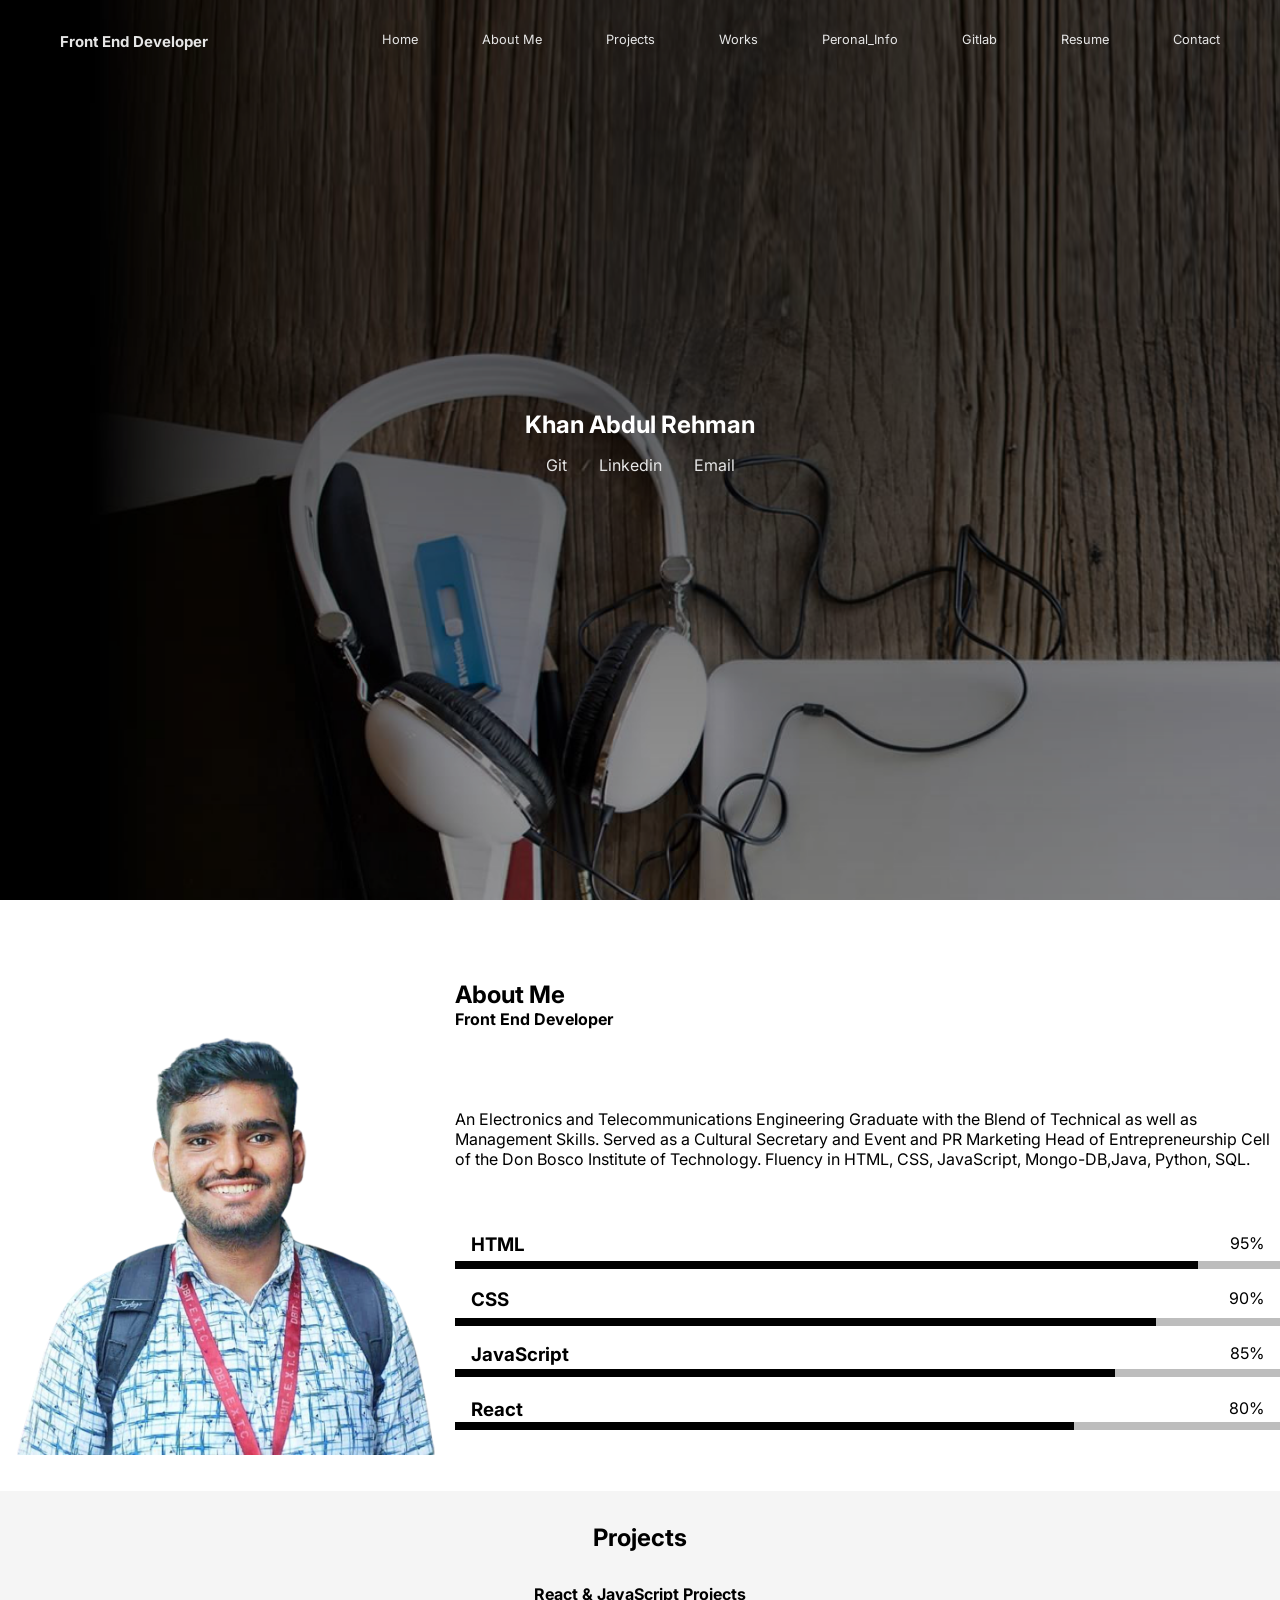
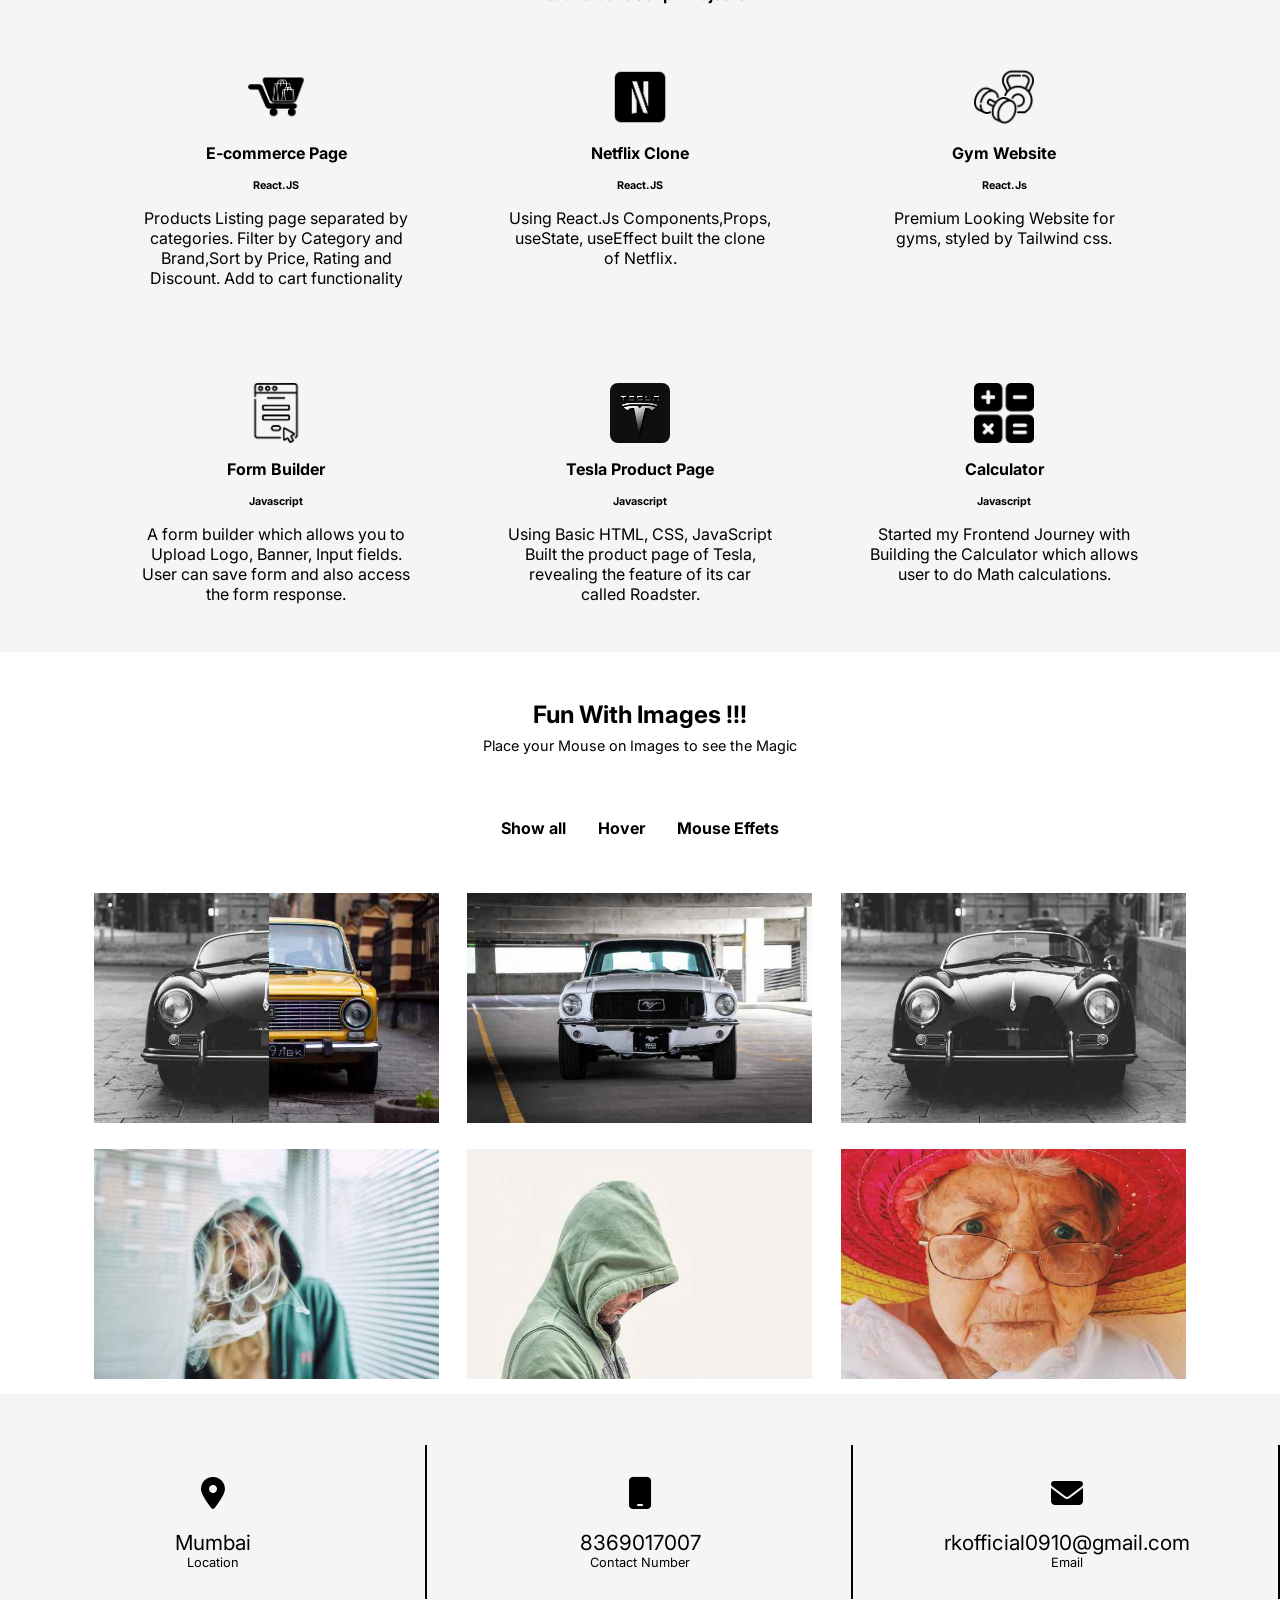
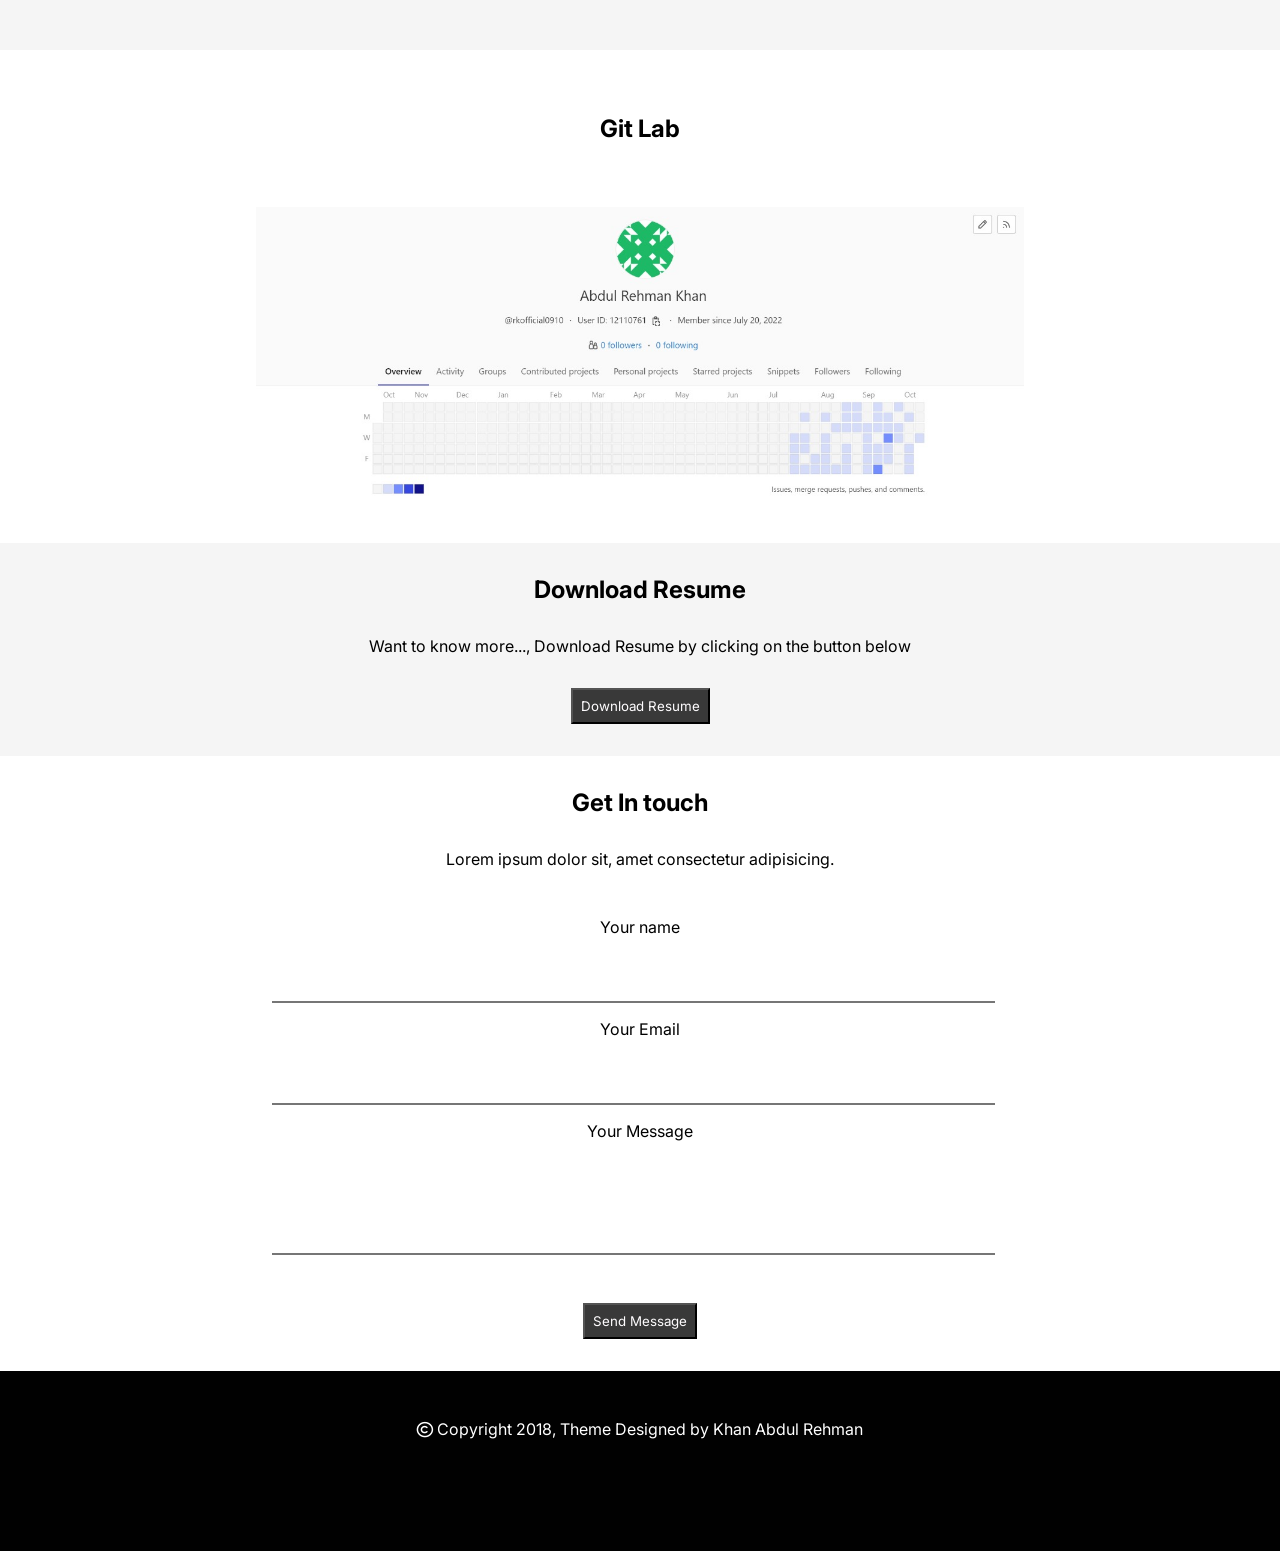
==== index.html @ 49e2cabd "added bg color in hero" ====
<!DOCTYPE html>
<html lang="en">

<head>
  <meta charset="UTF-8" />
  <meta http-equiv="X-UA-Compatible" content="IE=edge" />
  <meta name="viewport" content="width=device-width, initial-scale=1.0" />
  <title>Khan Abdul Rehman</title>
  <link rel="stylesheet" href="style/style.css" />
  <link rel="stylesheet" href="https://cdnjs.cloudflare.com/ajax/libs/font-awesome/6.2.0/css/all.min.css"
    integrity="sha512-xh6O/CkQoPOWDdYTDqeRdPCVd1SpvCA9XXcUnZS2FmJNp1coAFzvtCN9BmamE+4aHK8yyUHUSCcJHgXloTyT2A=="
    crossorigin="anonymous" referrerpolicy="no-referrer" />
  <script src="script/main.js" defer></script>
  <script src="script/index.js" defer></script>
</head>

<body>
  <!-- Loader Starts here -->
  <div id="loader">
    <div id="wrapperload">
      <div class="load_boxes logo_anim1">
        <img src="assets/logo_abdul_rehman.png" alt="" />
      </div>
      <div class="load_boxes">
        <h3>Front End Developer</h3>
      </div>
      <div class="load_boxes logo_anim2">
        <img src="assets/logo_abdul_rehman.png" alt="" />
      </div>
    </div>
  </div>
  <!-- Loader Ends here -->

  <div class="container" id="container">
    <a href="#container">
      <div class="bookmark">
        <i class="fa-solid fa-house"></i>
      </div>
    </a>
    <header class="header">
      <section class="show_hamberg" id="show_ham">
        <i class="fa-solid fa-bars"></i>
      </section>
      <section class="hamberg__close" id="close_ham">
        <i class="fa-solid fa-xmark"></i>
      </section>

      <div class="header__name_nav">
        <section class="header__name">
          <a href="https://portfolio-react-abdul.netlify.app/" target="_blank">

            <h3>Front End Developer</h3>
        </section>
        </a>
        <nav class="header__nav_links">
          <ul>
            <a href="#container">
              <li>Home</li>
            </a>
            <a href="#main__about_me">
              <li>About Me</li>
            </a>

            <a href="#project_sections_div">
              <li>Projects</li>
            </a>
            <a href="#portfolio_container">
              <li>Works</li>
            </a>

            <a href="#main__personal_details_container">
              <li>Peronal_Info</li>
            </a>

            <a href="#gitlab_activity_div">
              <li>Gitlab</li>
            </a>

            <a href="#main__download_resume">
              <li>Resume</li>
            </a>
            <a href="#main__contact_div">
              <li>Contact</li>
            </a>
          </ul>
        </nav>
      </div>
    </header>

    <main>
      <div class="main__banner__name_social_handles">
        <section class="banner__name">
          <h1 class="animation">Khan Abdul Rehman</h1>
        </section>
        <section class="banner__social_handles">
          <ul>
            <a href="https://github.com/AbdulRehman421" target="_blank">
              <li>Git</li>
            </a>
            <a href="https://www.linkedin.com/in/khanabdulrehman/" target="_blank">
              <li>Linkedin</li>
            </a>
            <a href="mailto:rkofficial0910@gmail.com" target="_blank">
              <li>Email</li>
            </a>
          </ul>
        </section>
      </div>

      <!--Banner Image Div Ends here -->

      <div class="main__about_me" id="main__about_me">
        <div class="about_me__image">
          <picture>
            <img src="assets/pic.png" alt="Abdul's Pic" class="abdul" />
          </picture>
        </div>
        <div class="about_me__description">
          <div class="description__title">
            <h2>About Me</h2>
            <h4>Front End Developer</h4>
          </div>
          <div class="description__content">
            <div class="description__content__intro">
              <p>
                An Electronics and Telecommunications Engineering Graduate
                with the Blend of Technical as well as Management Skills.
                Served as a Cultural Secretary and Event and PR Marketing Head
                of Entrepreneurship Cell of the Don Bosco Institute of
                Technology. Fluency in HTML, CSS, JavaScript, Mongo-DB,Java,
                Python, SQL.
              </p>
            </div>
            <div class="description_skill_chart">
              <div class="skill_chart__skills">
                <span class="skill">
                  <h3>HTML</h3>
                  <span id="skill_1"> 95% </span>
                </span>

                <span class="skill">
                  <h3>CSS</h3>
                  <span id="skill_2"> 90% </span>
                </span>
                <span class="skill">
                  <h3>JavaScript</h3>
                  <span id="skill_3"> 85% </span>
                </span>
                <span class="skill">
                  <h3>React</h3>
                  <span id="skill_4"> 80% </span>
                </span>
              </div>
            </div>
          </div>
        </div>
      </div>
      <!-- About Me div Ends here -->
      <div class="project_sections_div" id="project_sections_div">
        <div class="project_sections__heading">
          <h2>Projects</h2>
          <h4>React & JavaScript Projects</h4>
        </div>
        <div class="project_section">

          <a href="https://ecommerce-react-abdul.netlify.app/" target="_blank">
            <div class="project">
              <img src="assets/ecom_logo.png" alt="Ecommerce Project" />
              <div class="project_details">
                <h4>E-commerce Page</h4>
                <h6>React.JS</h6>
                <p>
                  Products Listing page separated by categories.
                  Filter by Category and Brand,Sort by Price, Rating and Discount.
                  Add to cart functionality
                </p>
              </div>
            </div>
          </a>

          <a href="https://abdul-netflix-clone.netlify.app/" target="_blank">
            <div class="project">
              <img src="assets/netflix_logo.png" alt="Netflix Logo" />
              <div class="project_details">
                <h4>Netflix Clone</h4>
                <h6>React.JS</h6>
                <p>
                  Using React.Js Components,Props, useState, useEffect built the clone of Netflix.
                </p>
              </div>
            </div>
          </a>

          <a href="https://gym-react-abdul.netlify.app/" target="_blank">
            <div class="project">
              <img src="assets/gym.png" alt="Landing Page" />
              <div class="project_details">
                <h4>Gym Website</h4>
                <h6>React.Js</h6>
                <p>
                  Premium Looking Website for gyms, styled by Tailwind css.
                </p>
              </div>
            </div>
          </a>

          <a href="x-form-builder/index1.html" target="_blank">
            <div class="project">
              <img src="assets/form_builder2.png" alt="Form Builder" />
              <div class="project_details">
                <h4>Form Builder</h4>
                <h6> Javascript</h6>
                <p>
                  A form builder which allows you to Upload Logo, Banner, Input fields. User can save form and also
                  access the
                  form response.
              </div>
            </div>
          </a>
          <a href="tesla/index.html" target="_blank">
            <div class="project">
              <img src="assets/tesla_logo.jpg" alt="Tesla logo" / id="tesla_img">
              <div class="project_details">
                <h4>Tesla Product Page</h4>
                <h6> Javascript</h6>
                <p>
                  Using Basic HTML, CSS, JavaScript Built the product page of Tesla, revealing the feature of its car
                  called Roadster.
                </p>
              </div>
            </div>
          </a>


          <a href="calculator/index.html" target="_blank">
            <!-- <div class="view_project_button button_link">Calculator</div> -->
            <div class="project">
              <img src="assets/calculator.jpeg" alt="Calculator" />
              <div class="project_details">
                <h4>Calculator</h4>
                <h6> Javascript</h6>
                <p>
                  Started my Frontend Journey with Building the Calculator which allows user to do Math calculations.
                </p>
              </div>
            </div>
          </a>


        </div>


      </div>
      <!-- Project Section Ends Here -->
      <div class="portfolio_container" id="portfolio_container">
        <div class="portfolio">
          <h2 class="protfolio_title">Fun With Images !!!</h2>
          <p class="bold">Place your Mouse on Images to see the Magic</p>
          <div class="portfolio_buttons">
            <div class="protfolio_btn" id="show_all_btn">Show all</div>
            <div class="protfolio_btn" id="apps_btn">Hover</div>
            <div class="protfolio_btn" id="ecom_btn">Mouse Effets</div>

          </div>

          <div class="image_gallery">
            <div class="image_gallery_items ecommerce item1">
              <div class="item_image">
                <div class="sliding_background_img">
                  <img src="assets/ecommerce1.png" alt="yellow vehicle" class="item_image_img" />

                  <div class="sliding_img_div">
                    <img src="assets/ecommerce3.png" alt=" Black vehicle" id="sliding_img" />
                  </div>

                </div>
              </div>

            </div>
            <div class="image_gallery_items ecommerce item2">
              <div class="item_image">
                <img src="assets/ecommerce2.png" alt="White Vehicle" class="item_image_img" id="item_image_2" />
                <img src="assets/ecommerce2.png" alt="White Vehicle" class="item_image_img"
                  id="zoomed_image_magnified" />
              </div>

            </div>
            <div class="image_gallery_items ecommerce item3">
              <div class="item_image" id="iem_3_img_div">
                <img src="assets/ecommerce3.png" alt=" Black Vehicle" id="item3_img" class="item_image_img" />
              </div>
              <div class="ecommerce_backside">

                <p> It would take less than a month to get to the MOON by Car</p>
                <p> That’s right — drive straight up at an average of 60mph, and you could get to the moon in under a
                  month.
                </p>
              </div>

            </div>

            <div class="image_gallery_items apps item4">
              <div class="item_image" id="item4_img">
                <img src="assets/apps1.png" alt="women image" class="item_image_img" />
              </div>

            </div>
            <div class="image_gallery_items apps item5">
              <div class="item_image" id="item5_img">
                <img src="assets/apps2.png" alt=" Men's Image" class="item_image_img" />
                <img src="assets/apps1.png" alt="women's image" id="overlapping_img" class="item_image_img" />
              </div>

            </div>
            <div class="image_gallery_items apps item6">
              <div class="item_image">
                <div class="drop_effect">
                  <img src="assets/apps3.png" alt="old Women" id="item6_img" class="item_image_img" />
                  <div class="item_dropdown" id="drop">
                    <p class="center"> Emma D'Souza</p>
                  </div>
                </div>
              </div>

            </div>
          </div>
        </div>
      </div>

      <!-- Portfolio Section ends here -->

      <div class="main__personal_details_container" id="main__personal_details_container">
        <div class="personal_details">
          <section class="icon">
            <i class="fa-solid fa-location-dot"></i>
          </section>
          <a href="https://goo.gl/maps/gMorpH87jNgBaLbU7">
            <section class="contact_info">Mumbai</section>
          </a>
          <section class="personal_details_info">Location</section>
        </div>
        <div class="personal_details">
          <section class="icon"><i class="fa-solid fa-mobile"></i></section>
          <a href="tel:8369017007">
            <section class="contact_info">8369017007</section>
          </a>
          <section class="personal_details_info">Contact Number</section>
        </div>
        <div class="personal_details">
          <section class="icon"><i class="fa-solid fa-envelope"></i></section>
          <a href="mailto:rkofficial0910@gmail.com">
            <section class="contact_info">rkofficial0910@gmail.com</section>
          </a>
          <section class="personal_details_info">Email</section>
        </div>
      </div>
      <div class="gitlab_activity_div" id="gitlab_activity_div">
        <div class="gitlab_activity_div__heading">
          <h2>Git Lab</h2>
        </div>
        <div class="gitlab_activity_div_body">
          <img src="assets/gitlab.jpeg" alt=" Git Lab Activity" />
        </div>
      </div>
      <!-- git lab Activity Area Ends Here -->
      <div class="main__download_resume" id="main__download_resume">
        <h2>Download Resume</h2>
        <p>
          Want to know more..., Download Resume by clicking on the button below
        </p>
        <a href="assets/Abdul_rehman_Fronted.pdf" download>
          <button onclick="">Download Resume</button>
        </a>
      </div>
      <!-- Download Resume Section ends here -->
      <div class="main__contact_div" id="main__contact_div">
        <h2>Get In touch</h2>
        <p>Lorem ipsum dolor sit, amet consectetur adipisicing.</p>
        <div class="contact_form">
          <form action="/thanks.html" target="_blank">
            <label for="name">Your name</label>
            <input type="text" name="name" class="input_boxes" />
            <label for="email">Your Email</label>
            <input type="email" name="email" class="input_boxes" />
            <label for="message">Your Message</label>
            <input type="text" name="message" class="input_boxes" />
            <a href="/x-form/thanks.html">
              <button>Send Message</button>
            </a>
          </form>
        </div>
        <section>
          <p>
            <i class="fa-regular fa-copyright"></i>
            Copyright 2018, Theme Designed by
            <span> Khan Abdul Rehman </span>
          </p>
        </section>
      </div>
      <!-- Contact me Area ends here -->
    </main>
  </div>
  <!-- Container Ends Here -->
</body>

</html>
---- style/style.css ----
@import url("https://fonts.googleapis.com/css2?family=Inter:wght@400;500;700;800&display=swap");
* {
  margin: 0px;
  padding: 0px;
  font-family: "Inter", sans-serif;
  scroll-behavior: smooth;
}

:root {
  --primary-background: #fff;
  --secondary-background: #3c4761;
  --secondary-background-fallback: rgba(63, 71, 97, 0.9);
  --primary-color: #3c4761;
  --secondary-color: #fff;
  --grey: #f9f9f9;
  --grey-dark: #ddd;
}

.bold {
  font-weight: 400;
  font-size: 0.9rem;
  margin: 0.5rem;
}

body {
  overflow: hidden;
}

#loader {
  display: flex;
  justify-content: center;
  align-items: center;
  position: absolute;
  top: 0;
  left: 0;
  z-index: 9999;
  width: 100%;
  height: 100%;
  background-color: #fff;
  animation: anim2 1s cubic-bezier(0.19, 1, 0.22, 1) 5s both;
}

#wrapperload {
  width: 500px;
  height: 100px;
  overflow: hidden;
  background-color: #fff;
}

#wrapperload .load_boxes {
  display: flex;
  justify-content: center;
  align-items: center;
  width: 100%;
  height: 100%;
  /* background-color: #efefef; */
}

.load_boxes img {
  width: 40%;
}

.logo_anim1 {
  animation: anim 2s cubic-bezier(0.19, 1, 0.22, 1) 1s both;
}

.load_boxes:nth-child(2) {
  animation: anim 2s cubic-bezier(0.19, 1, 0.22, 1) 3s both;
}

.logo_anim2 {
  animation: anim 2s cubic-bezier(0.19, 1, 0.22, 1) 5s both;
}

.animation_span {
  transition: all 0.4s ease 6s;
  color: rgb(177, 177, 177);
  opacity: 0;
}

.fade_span {
  color: rgb(255, 255, 255);
  opacity: 1;
}

@keyframes anim {
  to {
    margin-top: -100px;
  }
}
@keyframes anim2 {
  to {
    transform: translateY(-100%);
  }
}
#bg {
  width: 100%;
  height: 100vh;
  transition: all cubic-bezier(0.19, 1, 0.22, 1) 0.5s;
  background-color: #fff;
}

.skill_number {
  animation: slide_number 4s;
}

@keyframes slide_number {
  0% {
    width: 0%;
  }
  100% {
    width: 96%;
  }
}
.bookmark {
  position: fixed;
  color: rgb(0, 0, 0);
  border: 1px solid rgb(255, 255, 255);
  border-radius: 0.5rem;
  height: 2rem;
  width: 2rem;
  z-index: 10;
  font-size: 18px;
  bottom: 10px;
  right: 10px;
  display: var(--afterdisplay, none);
  transition: 0.3s ease-in-out;
  justify-content: center;
  align-items: center;
  padding: 0.5rem;
}

a {
  text-decoration: none;
  color: #e6e6e6;
}

.container .header {
  background-color: transparent;
  position: absolute;
  color: #ffffff;
  width: 100%;
}
.container .header .header__name_nav {
  display: flex;
  justify-content: space-around;
  font-size: 0.8rem;
}
.container .header .header__name_nav .header__name {
  padding: 2rem;
}
.container .header .header__name_nav .header__nav_links ul {
  display: flex;
  flex-wrap: wrap;
  list-style-type: none;
}
.container .header .header__name_nav .header__nav_links ul li {
  padding: 2rem;
}
.container .header .header__name_nav .header__nav_links ul li:hover {
  color: #ffffff;
  font-weight: 700;
  cursor: pointer;
}
.container .header .hamberg__close {
  float: right;
  font-size: 2rem;
  padding: 2rem;
  display: none;
}
.container .header .show_hamberg {
  float: right;
  font-size: 2rem;
  padding: 2rem;
  display: none;
}
.container .header .sliding {
  animation-name: sliding;
  animation-duration: 0.1s;
}
.container .header .header__nav_links ul {
  display: block;
}
@keyframes sliding {
  0% {
    width: 0%;
  }
  100% {
    width: 100%;
  }
}
.container .header .backSlide {
  animation-name: slidingBack;
  animation-duration: 0.1s;
}
@keyframes slidingBack {
  0% {
    width: 100%;
  }
  100% {
    width: 0%;
  }
}
.container main .button_link {
  cursor: pointer;
  color: #ffffff;
  font-weight: 700;
  cursor: pointer;
  border: 1px solid rgb(0, 0, 0);
  background-color: #000;
}
.container main .main__banner__name_social_handles {
  color: #ffffff;
  background-color: black;
  background: url(../assets/bg1banner.png) no-repeat;
  background-size: cover;
  height: 100vh;
  display: flex;
  flex-direction: column;
  justify-content: center;
  text-align: center;
}
.container main .main__banner__name_social_handles .banner__social_handles ul {
  display: flex;
  justify-content: center;
  list-style-type: none;
}
.container main .main__banner__name_social_handles .banner__social_handles ul li {
  margin: 1rem;
}
.container main .main__banner__name_social_handles .banner__social_handles ul li:hover {
  color: #ffffff;
  font-weight: 700;
  cursor: pointer;
}
.container main .portfolio_container {
  text-align: center;
  background-color: var(--secondary-color);
  display: flex;
  flex-direction: column;
  width: 100%;
}
.container main .portfolio_container .portfolio {
  margin-left: 5rem;
  margin-right: 5rem;
}
.container main .portfolio_container .portfolio .protfolio_title {
  padding-top: 2rem;
}
.container main .portfolio_container .portfolio .portfolio_buttons {
  display: flex;
  justify-content: center;
  gap: 1rem;
  margin-top: 5%;
}
.container main .portfolio_container .portfolio .protfolio_btn {
  padding: 0.5rem;
  border: none;
  font-weight: 600;
  font-size: 1rem;
  background-color: transparent;
  color: #ffffff;
  font-weight: 700;
  cursor: pointer;
  color: black;
  border-radius: 1rem;
  height: 22px;
}
.container main .portfolio_container .portfolio .image_gallery {
  margin-top: 3%;
  display: flex;
  flex-wrap: wrap;
  justify-content: space-around;
}
.container main .portfolio_container .portfolio .image_gallery .image_gallery_items {
  display: flex;
  flex-direction: column;
  width: 100%;
  max-width: 345px;
  margin: 1%;
}
.container main .portfolio_container .portfolio .image_gallery .item1 {
  position: relative;
}
.container main .portfolio_container .portfolio .image_gallery .sliding_img_div {
  position: absolute;
  width: 100%;
  top: 0;
  clip: rect(0 175px 1000px 0);
}
.container main .portfolio_container .portfolio .image_gallery #sliding_img {
  width: 100%;
}
.container main .portfolio_container .portfolio .image_gallery .item2 {
  cursor: none;
}
.container main .portfolio_container .portfolio .image_gallery .magnifier {
  border: 5px solid #000;
}
.container main .portfolio_container .portfolio .image_gallery .img_magnifier {
  position: absolute;
  height: 36px;
  width: 36px;
  border-radius: 50%;
  border: 2px solid #000;
  transition: transform 0.8s;
}
.container main .portfolio_container .portfolio .image_gallery #iem_3_img_div {
  transition: transform 0.8s;
}
.container main .portfolio_container .portfolio .image_gallery .item3 {
  position: relative;
}
.container main .portfolio_container .portfolio .image_gallery .item3:hover #iem_3_img_div {
  transform: rotateY(90deg);
  visibility: hidden;
}
.container main .portfolio_container .portfolio .image_gallery .ecommerce_backside {
  text-align: left;
  display: flex;
  flex-direction: column;
  justify-content: center;
  position: absolute;
  width: 100%;
  height: 100%;
  background-color: whitesmoke;
  border-radius: 0.5rem;
  color: black;
  border: 1px solid black;
  transition: transform 0.5s;
  visibility: hidden;
}
.container main .portfolio_container .portfolio .image_gallery .ecommerce_backside p {
  padding: 1rem;
}
.container main .portfolio_container .portfolio .image_gallery .item3:hover .ecommerce_backside {
  visibility: visible;
  transform: rotateY(-180deg);
}
.container main .portfolio_container .portfolio .image_gallery .item3:hover .ecommerce_backside p {
  transform: rotateY(-180deg);
}
.container main .portfolio_container .portfolio .image_gallery .item_image {
  display: flex;
  position: relative;
  overflow-x: hidden;
  overflow-y: hidden;
}
.container main .portfolio_container .portfolio .image_gallery .item_image_img {
  max-width: 100%;
  transition: transform 0.2s;
}
.container main .portfolio_container .portfolio .image_gallery #zoomed_image_magnified {
  position: absolute;
  transform: scale(1.1);
  clip-path: circle(15% at 50% 50%);
  transition: transform 0.8s;
  border: 2px solid black;
}
.container main .portfolio_container .portfolio .image_gallery .item_description {
  height: 20%;
  margin-left: 10%;
  margin: 5%;
}
.container main .portfolio_container .portfolio .image_gallery #item4_img:hover {
  animation: shake 0.1s;
  animation-iteration-count: infinite;
}
@keyframes shake {
  0% {
    transform: translate(1px, 1px) rotate(0);
  }
  50% {
    transform: translate(-1px, 5px) rotate(-1deg);
  }
  100% {
    transform: translate(1px, -2px) rotate(-1deg);
  }
}
.container main .portfolio_container .portfolio .image_gallery #item5_img {
  position: relative;
}
.container main .portfolio_container .portfolio .image_gallery #overlapping_img {
  display: none;
  position: absolute;
  top: 0;
  left: 0;
  z-index: 1;
}
.container main .portfolio_container .portfolio .image_gallery #item5_img:hover #overlapping_img {
  display: inline;
}
.container main .portfolio_container .portfolio .image_gallery .drop_effect {
  position: relative;
  width: 100%;
}
.container main .portfolio_container .portfolio .image_gallery .item_dropdown {
  position: absolute;
  background-color: whitesmoke;
  top: 0;
  height: 0%;
  width: 100%;
  overflow: hidden;
  transition: height 1s;
  display: flex;
  justify-content: center;
  align-items: center;
  transition: 1s ease-in-out;
}
.container main .portfolio_container .portfolio .image_gallery .item_dropdown p {
  background-color: black;
  padding: 0.5rem;
  color: white;
  border-radius: 0.5rem;
  border: 1px solid black;
  box-shadow: 2px 5px 4px #888888;
}
.container main .portfolio_container .portfolio .image_gallery .item_dropdown p:hover {
  background-color: white;
  color: black;
  border: 1px solid white;
}
.container main .portfolio_container .portfolio .image_gallery .item6:hover #drop {
  height: 99%;
}
.container main .portfolio_container .portfolio .image_gallery .items_button {
  width: 100%;
  background-color: #000;
  width: 90%;
  margin-top: 0.5rem;
  color: #fff;
  padding: 0.5rem;
  margin: 5%;
  cursor: pointer;
}
.container main .portfolio_container .portfolio .image_gallery .item_title {
  font-size: 1.1rem;
  font-weight: 900;
  margin: 5%;
}
.container main .portfolio_container .portfolio .image_gallery .item_profession_description {
  font-size: 0.9rem;
  font-weight: 200;
  color: #bdbdbd;
  margin: 5%;
}
.container main .portfolio_container .portfolio .image_gallery .item_detail {
  margin: 5%;
}
.container main .portfolio_container .portfolio .image_gallery .item_email {
  margin: 5%;
}
.container main .portfolio_container .portfolio .image_gallery .center {
  display: flex;
  justify-content: center;
  text-align: center;
}
.container main .portfolio_container .portfolio .image_gallery .black {
  background-color: #000;
  margin-top: 5rem;
}
.container main .main__about_me {
  display: flex;
  margin-top: 3rem;
  gap: 0.5rem;
}
.container main .main__about_me .about_me__image {
  width: 100%;
}
.container main .main__about_me .about_me__image img {
  max-width: 100%;
  margin-top: 4rem;
}
.container main .main__about_me .about_me__description h2 {
  padding-top: 2rem;
}
.container main .main__about_me .about_me__description .description__content {
  margin-top: 1rem;
  padding-top: 4rem;
}
.container main .main__about_me .about_me__description .description_skill_chart {
  margin-top: 3rem;
}
.container main .main__about_me .about_me__description .description_skill_chart .skill_chart__skills {
  position: relative;
}
.container main .main__about_me .about_me__description .description_skill_chart .skill_chart__skills .skill {
  padding: 1rem;
  display: flex;
  justify-content: space-between;
  visibility: hidden;
}
.container main .main__about_me .about_me__description .description_skill_chart .skill_chart__skills #skill_1 {
  margin-left: 1rem;
}
.container main .main__about_me .about_me__description .description_skill_chart .skill_chart__skills #skill_1::before {
  content: "";
  position: absolute;
  top: 20%;
  left: 0%;
  height: 0.5rem;
  width: 100%;
  background-color: rgb(189, 189, 189);
}
.container main .main__about_me .about_me__description .description_skill_chart .skill_chart__skills #skill_1::after {
  content: "";
  position: absolute;
  top: 20%;
  left: 0%;
  height: 0.5rem;
  width: 90%;
  background-color: #010101;
  display: var(--afterdisplay, none);
  animation: skill_1 4s;
}
@keyframes skill_1 {
  0% {
    width: 0%;
  }
  100% {
    width: 90%;
  }
}
.container main .main__about_me .about_me__description .description_skill_chart .skill_chart__skills #skill_2 {
  margin-left: 6%;
}
.container main .main__about_me .about_me__description .description_skill_chart .skill_chart__skills #skill_2::before {
  content: "";
  position: absolute;
  top: 46%;
  left: 0%;
  height: 0.5rem;
  width: 100%;
  background-color: rgb(189, 189, 189);
}
.container main .main__about_me .about_me__description .description_skill_chart .skill_chart__skills #skill_2::after {
  content: "";
  position: absolute;
  top: 46%;
  left: 0%;
  height: 0.5rem;
  width: 85%;
  background-color: #000000;
  display: var(--afterdisplay, none);
  animation: skill_2 4s;
}
@keyframes skill_2 {
  0% {
    width: 0%;
  }
  100% {
    width: 85%;
  }
}
.container main .main__about_me .about_me__description .description_skill_chart .skill_chart__skills #skill_3 {
  margin-left: 0;
}
.container main .main__about_me .about_me__description .description_skill_chart .skill_chart__skills #skill_3::before {
  content: "";
  position: absolute;
  top: 69%;
  left: 0%;
  height: 0.5rem;
  width: 100%;
  background-color: rgb(189, 189, 189);
}
.container main .main__about_me .about_me__description .description_skill_chart .skill_chart__skills #skill_3::after {
  content: "";
  position: absolute;
  top: 69%;
  left: 0%;
  height: 0.5rem;
  width: 80%;
  background-color: #000000;
  display: var(--afterdisplay, none);
  animation: skill_3 4s;
}
@keyframes skill_3 {
  0% {
    width: 0%;
  }
  100% {
    width: 80%;
  }
}
.container main .main__about_me .about_me__description .description_skill_chart .skill_chart__skills #skill_4 {
  margin-left: 6%;
}
.container main .main__about_me .about_me__description .description_skill_chart .skill_chart__skills #skill_4::before {
  content: "";
  position: absolute;
  top: 93%;
  left: 0%;
  height: 0.5rem;
  width: 100%;
  background-color: rgb(189, 189, 189);
}
.container main .main__about_me .about_me__description .description_skill_chart .skill_chart__skills #skill_4::after {
  content: "";
  position: absolute;
  top: 93%;
  left: 0%;
  height: 0.5rem;
  width: 75%;
  background-color: #000000;
  display: var(--afterdisplay, none);
  animation: skill_4 4s;
}
@keyframes skill_4 {
  0% {
    width: 0%;
  }
  100% {
    width: 75%;
  }
}
.container main .main__personal_details_container {
  display: flex;
  width: 100%;
  background-color: #f5f5f5;
}
.container main .main__personal_details_container .personal_details {
  text-align: center;
  position: relative;
  height: 10rem;
  width: 33%;
  padding: 3rem;
}
.container main .main__personal_details_container .personal_details::after {
  content: "";
  position: absolute;
  right: 0;
  top: 20%;
  height: 60%;
  border-right: 2px solid rgb(0, 0, 0);
}
.container main .main__personal_details_container .personal_details .icon {
  font-size: 2rem;
  color: #000000;
  margin-top: 2rem;
}
.container main .main__personal_details_container .personal_details a {
  color: #010101;
}
.container main .main__personal_details_container .personal_details .contact_info {
  margin-top: 5%;
  font-size: 1.3rem;
}
.container main .main__personal_details_container .personal_details .personal_details_info {
  font-size: 0.8rem;
}
.container main .project_sections_div {
  background-color: #f5f5f5;
  transition-timing-function: ease-in;
  transition: all;
  height: 100%;
}
.container main .project_sections_div .project_sections__heading {
  margin-top: 2rem;
  text-align: center;
}
.container main .project_sections_div .project_sections__heading h2 {
  padding: 2rem;
}
.container main .project_sections_div .project_section {
  display: flex;
  transition: 5s;
  flex-wrap: wrap;
  max-width: 100%;
  gap: 4rem;
  padding: 2rem;
  margin: 1rem;
  justify-content: center;
  margin-top: 1rem;
}
.container main .project_sections_div .project_section .project {
  text-align: center;
  align-items: center;
  display: flex;
  flex-direction: column;
  max-width: 300px;
  margin: auto;
  transition: 450ms;
}
.container main .project_sections_div .project_section .project img {
  max-width: 20%;
  margin-top: 5%;
  transition: transform 2s;
}
.container main .project_sections_div .project_section .project #tesla_img {
  border-radius: 0.5rem;
}
.container main .project_sections_div .project_section .project .project_details {
  color: #000;
}
.container main .project_sections_div .project_section .project .project_details p {
  margin: 1rem;
}
.container main .project_sections_div .project_section .project .project_details h4 {
  padding: 1rem;
}
.container main .project_sections_div .project_section .project:hover {
  scale: 1.08;
}
.container main .project_sections_div .project_section .project .view_project_button {
  padding: 0.5rem;
  border-radius: 0.5rem;
  color: #000000;
  background-color: #ffffff;
  margin: 2rem;
  cursor: pointer;
}
.container main .project_sections_div .project_section .project .view_project_button:hover {
  color: #ffffff;
  font-weight: 700;
  cursor: pointer;
  background-color: #000000;
}
.container main .gitlab_activity_div {
  text-align: center;
  background-color: white;
  padding-bottom: 2rem;
}
.container main .gitlab_activity_div .gitlab_activity_div__heading h2 {
  margin: 2rem;
  padding: 2rem;
}
.container main .gitlab_activity_div .gitlab_activity_div_body img {
  width: 60%;
  max-height: 484px;
}
.container main .main__download_resume {
  background-color: #f5f5f5;
  text-align: center;
  height: 100%;
}
.container main .main__download_resume h2 {
  padding: 2rem;
  padding: 2rem;
}
.container main .main__download_resume button {
  margin: 2rem;
  padding: 0.5rem;
  background-color: #393939;
  color: #fffdff;
  cursor: pointer;
}
.container main .main__download_resume button:hover {
  color: #ffffff;
  font-weight: 700;
  cursor: pointer;
}
.container main .main__contact_div {
  text-align: center;
}
.container main .main__contact_div h2 {
  padding: 2rem;
  padding: 2rem;
}
.container main .main__contact_div .contact_form {
  margin-top: 3rem;
  display: flex;
  justify-content: center;
  width: 100%;
}
.container main .main__contact_div .contact_form form {
  width: 60%;
}
.container main .main__contact_div .contact_form .input_boxes {
  display: block;
  text-align: center;
  padding: 1rem;
  width: 90%;
  margin: 1rem;
  border-top: none;
  border-left: none;
  border-right: none;
}
.container main .main__contact_div .contact_form .input_boxes:nth-child(6) {
  padding-top: 4rem;
}
.container main .main__contact_div .contact_form button {
  margin: 2rem;
  padding: 0.5rem;
  background-color: #393939;
  color: #fffdff;
  cursor: pointer;
}
.container main .main__contact_div .contact_form button:hover {
  color: #ffffff;
  font-weight: 700;
  cursor: pointer;
}
.container main .main__contact_div section {
  background-color: #010101;
  color: #fff;
  height: 20vh;
}
.container main .main__contact_div section p {
  padding-top: 3rem;
}

@media only screen and (max-width: 820px) {
  .container .main__about_me {
    display: flex;
    flex-direction: column;
    gap: 0.5rem;
  }
}
@media only screen and (max-width: 768px) {
  html {
    font-size: 80%;
  }
  .container main .main__about_me {
    flex-direction: column;
    text-align: center;
  }
  .container main .main__about_me .about_me__image {
    width: 100%;
  }
  .container main .main__about_me .about_me__image img {
    margin-top: 4rem;
  }
  .container main .main__about_me .about_me__description {
    padding: 2rem;
  }
  .container main .main__about_me .about_me__description .description_skill_chart #skill_1::after {
    display: block;
  }
  .container main .main__about_me .about_me__description .description_skill_chart #skill_2::after {
    display: block;
  }
  .container main .main__about_me .about_me__description .description_skill_chart #skill_3::after {
    display: block;
  }
  .container main .main__about_me .about_me__description .description_skill_chart #skill_4::after {
    display: block;
  }
  .container main .main__personal_details_container {
    flex-direction: column;
    text-align: center;
  }
  .container main .main__personal_details_container .personal_details {
    width: 100%;
    padding: 0;
    margin-top: 2rem;
  }
  .container main .main__personal_details_container .personal_details::after {
    display: none;
  }
}
@media only screen and (max-width: 600px) {
  .container .header .header__name_nav {
    flex-direction: column;
    align-items: center;
    width: 100vw;
    display: none;
  }
  .container .header .header__name_nav .header__nav_links ul {
    flex-direction: column;
    text-align: center;
  }
  .container .header .show_hamberg {
    display: block;
    position: absolute;
  }
}
@media only screen and (max-width: 500px) {
  html {
    font-size: 70%;
  }
  .container main .gitlab_activity_div .gitlab_activity_div_body img {
    width: 100%;
  }
}
@media only screen and (max-width: 280px) {
  .container main .portfolio_container .portfolio .image_gallery #sliding_img {
    height: 8rem;
    margin-left: 2%;
  }
}/*# sourceMappingURL=style.css.map */
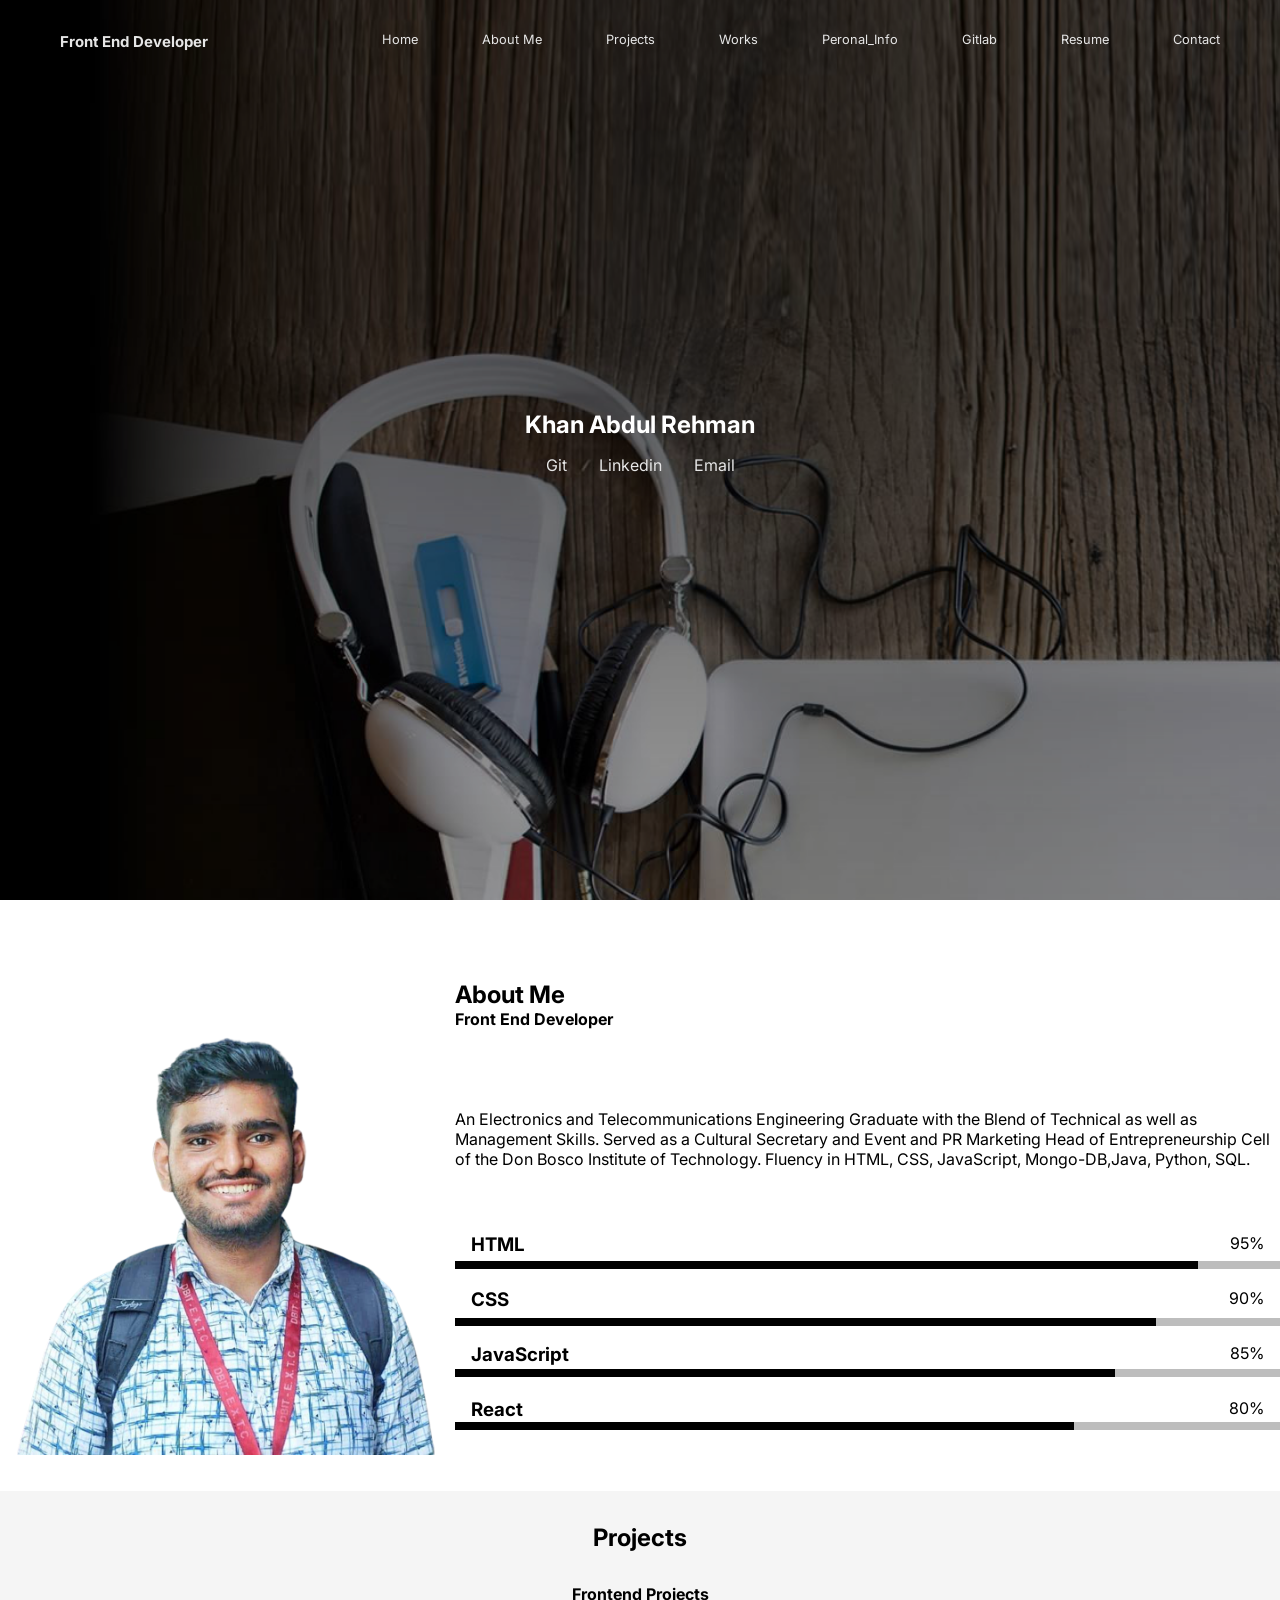
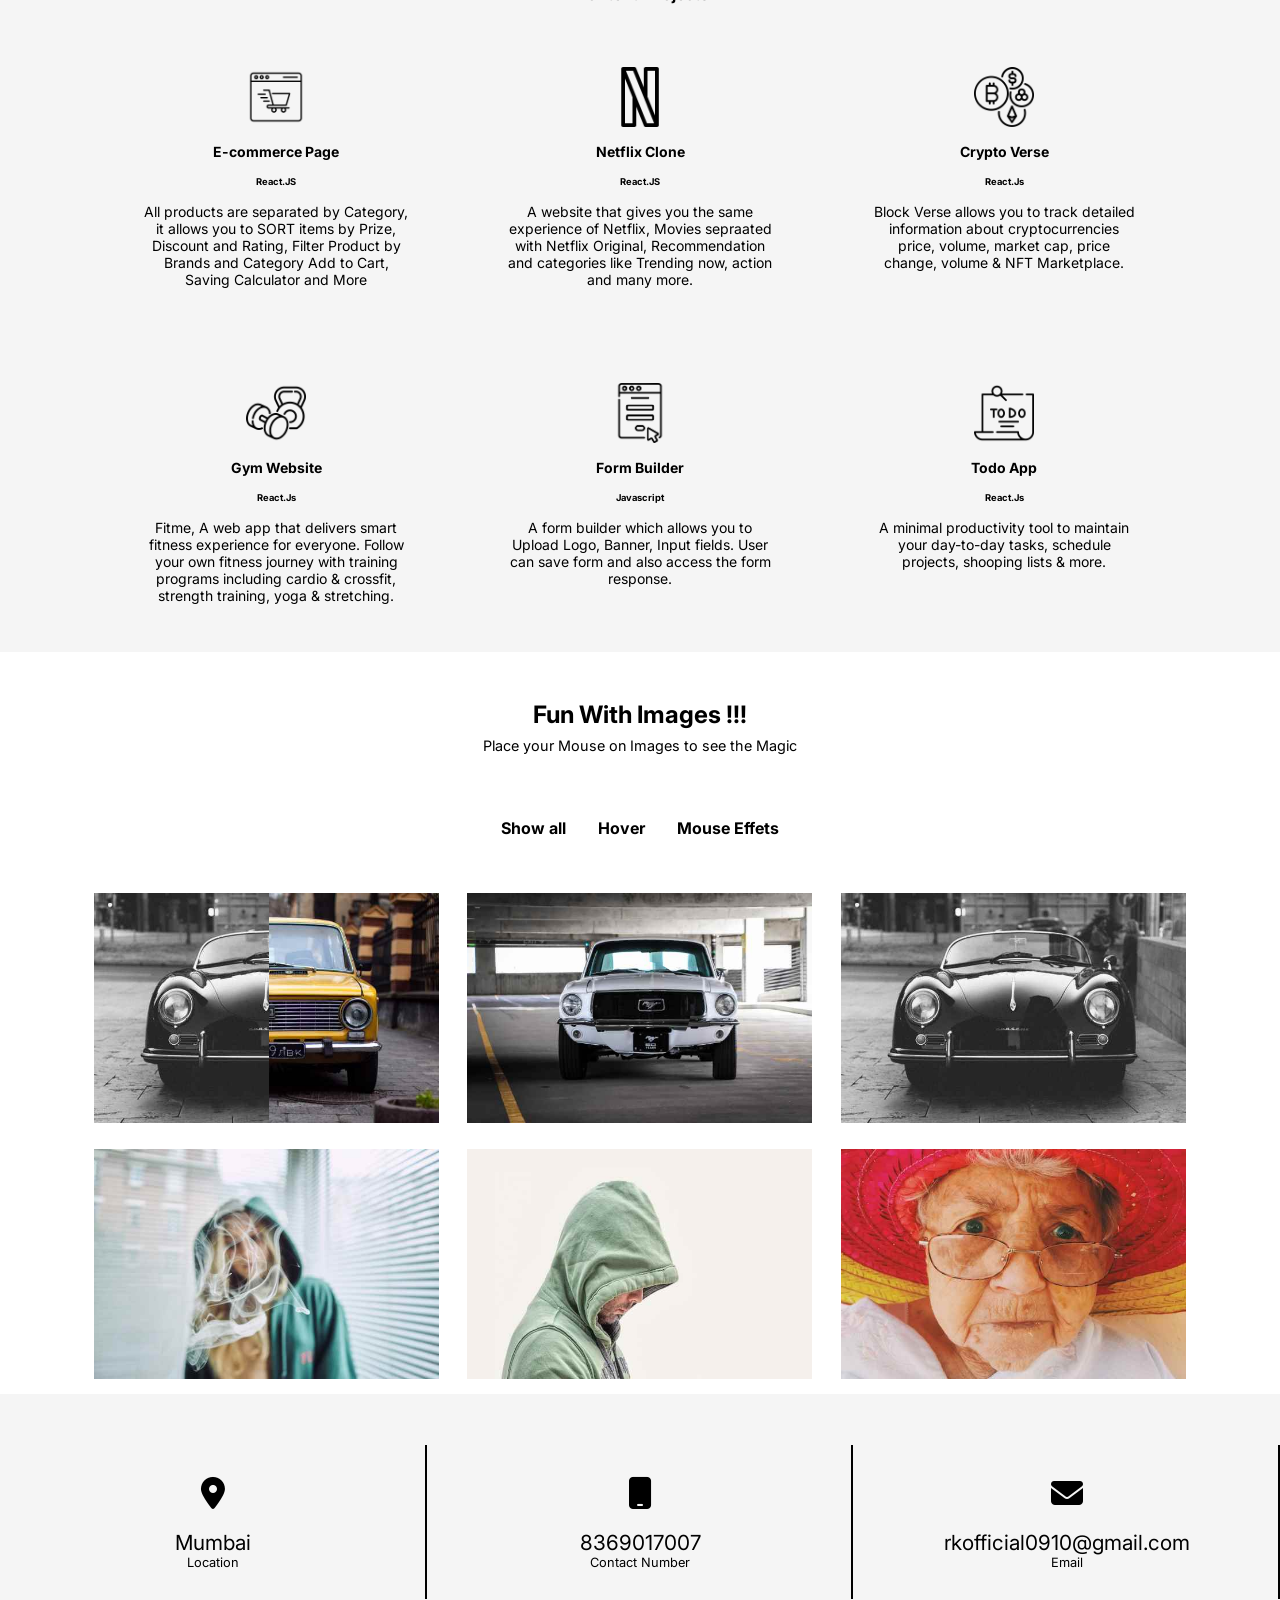
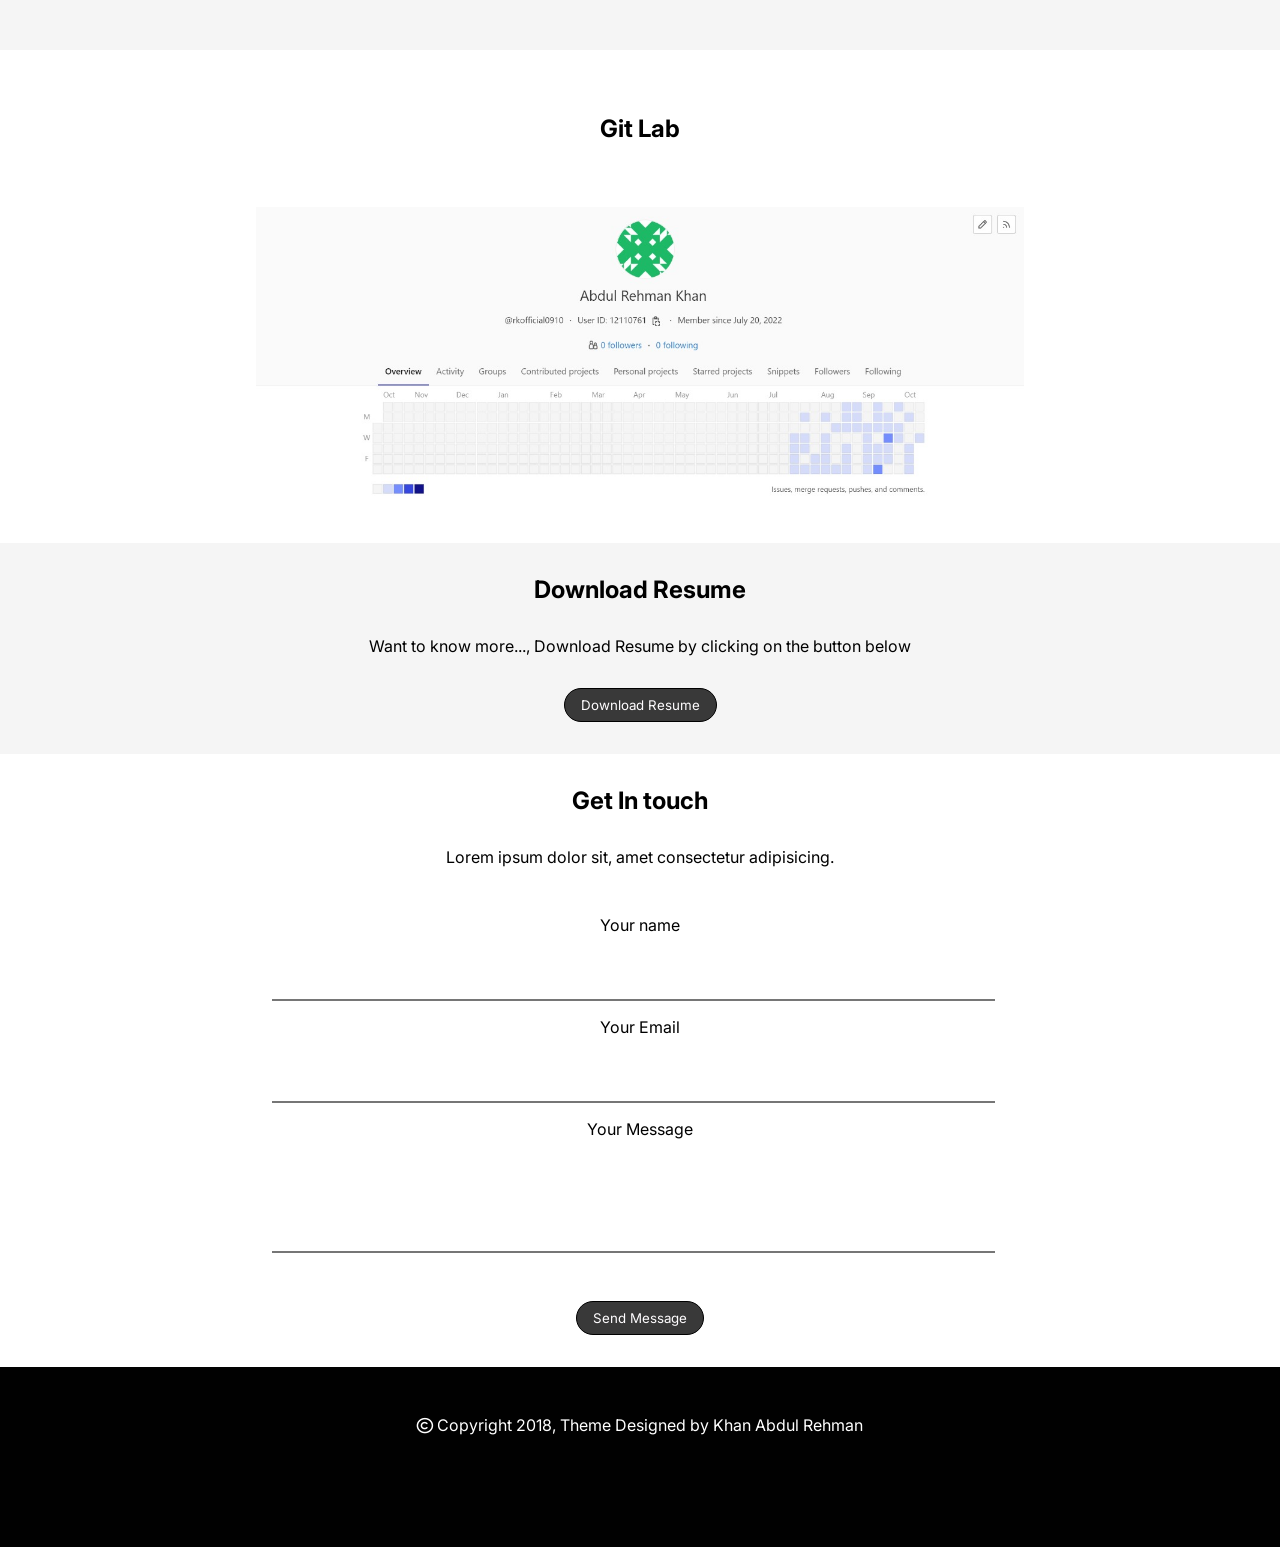
==== commit 28a80c20: "added todo and block verse project" ====
--- a/index.html
+++ b/index.html
@@ -159,7 +159,7 @@
       <div class="project_sections_div" id="project_sections_div">
         <div class="project_sections__heading">
           <h2>Projects</h2>
-          <h4>React & JavaScript Projects</h4>
+          <h4>Frontend Projects</h4>
         </div>
         <div class="project_section">
 
@@ -170,9 +170,9 @@
                 <h4>E-commerce Page</h4>
                 <h6>React.JS</h6>
                 <p>
-                  Products Listing page separated by categories.
-                  Filter by Category and Brand,Sort by Price, Rating and Discount.
-                  Add to cart functionality
+                  All products are separated by Category, it allows you to SORT items by Prize, Discount and Rating,
+                  Filter Product by Brands and Category
+                  Add to Cart, Saving Calculator and More
                 </p>
               </div>
             </div>
@@ -185,7 +185,21 @@
                 <h4>Netflix Clone</h4>
                 <h6>React.JS</h6>
                 <p>
-                  Using React.Js Components,Props, useState, useEffect built the clone of Netflix.
+                  A website that gives you the same experience of Netflix, Movies sepraated with Netflix Original,
+                  Recommendation
+                  and categories like Trending now, action and many more. </p>
+              </div>
+            </div>
+          </a>
+          <a href="https://cryptoverse-react-abdul.netlify.app/" target="_blank">
+            <div class="project">
+              <img src="assets/cryptocurrencies.png" alt="cryptocurrencies" / id="tesla_img">
+              <div class="project_details">
+                <h4>Crypto Verse</h4>
+                <h6> React.Js</h6>
+                <p>
+                  Block Verse allows you to track detailed information about cryptocurrencies price, volume, market
+                  cap, price change, volume & NFT Marketplace.
                 </p>
               </div>
             </div>
@@ -198,7 +212,8 @@
                 <h4>Gym Website</h4>
                 <h6>React.Js</h6>
                 <p>
-                  Premium Looking Website for gyms, styled by Tailwind css.
+                  Fitme, A web app that delivers smart fitness experience for everyone. Follow your own fitness journey
+                  with training programs including cardio & crossfit, strength training, yoga & stretching.
                 </p>
               </div>
             </div>
@@ -217,31 +232,17 @@
               </div>
             </div>
           </a>
-          <a href="tesla/index.html" target="_blank">
-            <div class="project">
-              <img src="assets/tesla_logo.jpg" alt="Tesla logo" / id="tesla_img">
-              <div class="project_details">
-                <h4>Tesla Product Page</h4>
-                <h6> Javascript</h6>
-                <p>
-                  Using Basic HTML, CSS, JavaScript Built the product page of Tesla, revealing the feature of its car
-                  called Roadster.
-                </p>
-              </div>
-            </div>
-          </a>
-
-
-          <a href="calculator/index.html" target="_blank">
+
+          <a href="https://todo-react-abdul.netlify.app/" target="_blank">
             <!-- <div class="view_project_button button_link">Calculator</div> -->
             <div class="project">
-              <img src="assets/calculator.jpeg" alt="Calculator" />
-              <div class="project_details">
-                <h4>Calculator</h4>
-                <h6> Javascript</h6>
-                <p>
-                  Started my Frontend Journey with Building the Calculator which allows user to do Math calculations.
-                </p>
+              <img src="assets/to-do-list.png" alt="Todo App" />
+              <div class="project_details">
+                <h4>Todo App</h4>
+                <h6> React.Js</h6>
+                <p>
+                  A minimal productivity tool to maintain your day-to-day tasks, schedule projects, shooping lists &
+                  more. </p>
               </div>
             </div>
           </a>
--- a/style/style.css
+++ b/style/style.css
@@ -127,7 +127,7 @@
   transition: 0.3s ease-in-out;
   justify-content: center;
   align-items: center;
-  padding: 0.5rem;
+  padding: 0.1rem;
 }
 
 a {
@@ -200,14 +200,6 @@
   100% {
     width: 0%;
   }
-}
-.container main .button_link {
-  cursor: pointer;
-  color: #ffffff;
-  font-weight: 700;
-  cursor: pointer;
-  border: 1px solid rgb(0, 0, 0);
-  background-color: #000;
 }
 .container main .main__banner__name_social_handles {
   color: #ffffff;
@@ -423,16 +415,6 @@
 .container main .portfolio_container .portfolio .image_gallery .item6:hover #drop {
   height: 99%;
 }
-.container main .portfolio_container .portfolio .image_gallery .items_button {
-  width: 100%;
-  background-color: #000;
-  width: 90%;
-  margin-top: 0.5rem;
-  color: #fff;
-  padding: 0.5rem;
-  margin: 5%;
-  cursor: pointer;
-}
 .container main .portfolio_container .portfolio .image_gallery .item_title {
   font-size: 1.1rem;
   font-weight: 900;
@@ -692,6 +674,7 @@
 }
 .container main .project_sections_div .project_section .project .project_details {
   color: #000;
+  font-size: 14px;
 }
 .container main .project_sections_div .project_section .project .project_details p {
   margin: 1rem;
@@ -701,20 +684,6 @@
 }
 .container main .project_sections_div .project_section .project:hover {
   scale: 1.08;
-}
-.container main .project_sections_div .project_section .project .view_project_button {
-  padding: 0.5rem;
-  border-radius: 0.5rem;
-  color: #000000;
-  background-color: #ffffff;
-  margin: 2rem;
-  cursor: pointer;
-}
-.container main .project_sections_div .project_section .project .view_project_button:hover {
-  color: #ffffff;
-  font-weight: 700;
-  cursor: pointer;
-  background-color: #000000;
 }
 .container main .gitlab_activity_div {
   text-align: center;
@@ -744,11 +713,19 @@
   background-color: #393939;
   color: #fffdff;
   cursor: pointer;
+  border-radius: 0.7rem;
+  padding: 0.5rem 1rem;
+  text-align: center;
+  border: 1px solid rgb(0, 0, 0);
+  border-radius: 2rem;
 }
 .container main .main__download_resume button:hover {
   color: #ffffff;
   font-weight: 700;
   cursor: pointer;
+  background-color: white;
+  color: black;
+  background-color: #f5f5f5;
 }
 .container main .main__contact_div {
   text-align: center;
@@ -785,11 +762,18 @@
   background-color: #393939;
   color: #fffdff;
   cursor: pointer;
+  border-radius: 0.7rem;
+  padding: 0.5rem 1rem;
+  text-align: center;
+  border: 1px solid rgb(0, 0, 0);
+  border-radius: 2rem;
 }
 .container main .main__contact_div .contact_form button:hover {
   color: #ffffff;
   font-weight: 700;
   cursor: pointer;
+  background-color: white;
+  color: black;
 }
 .container main .main__contact_div section {
   background-color: #010101;
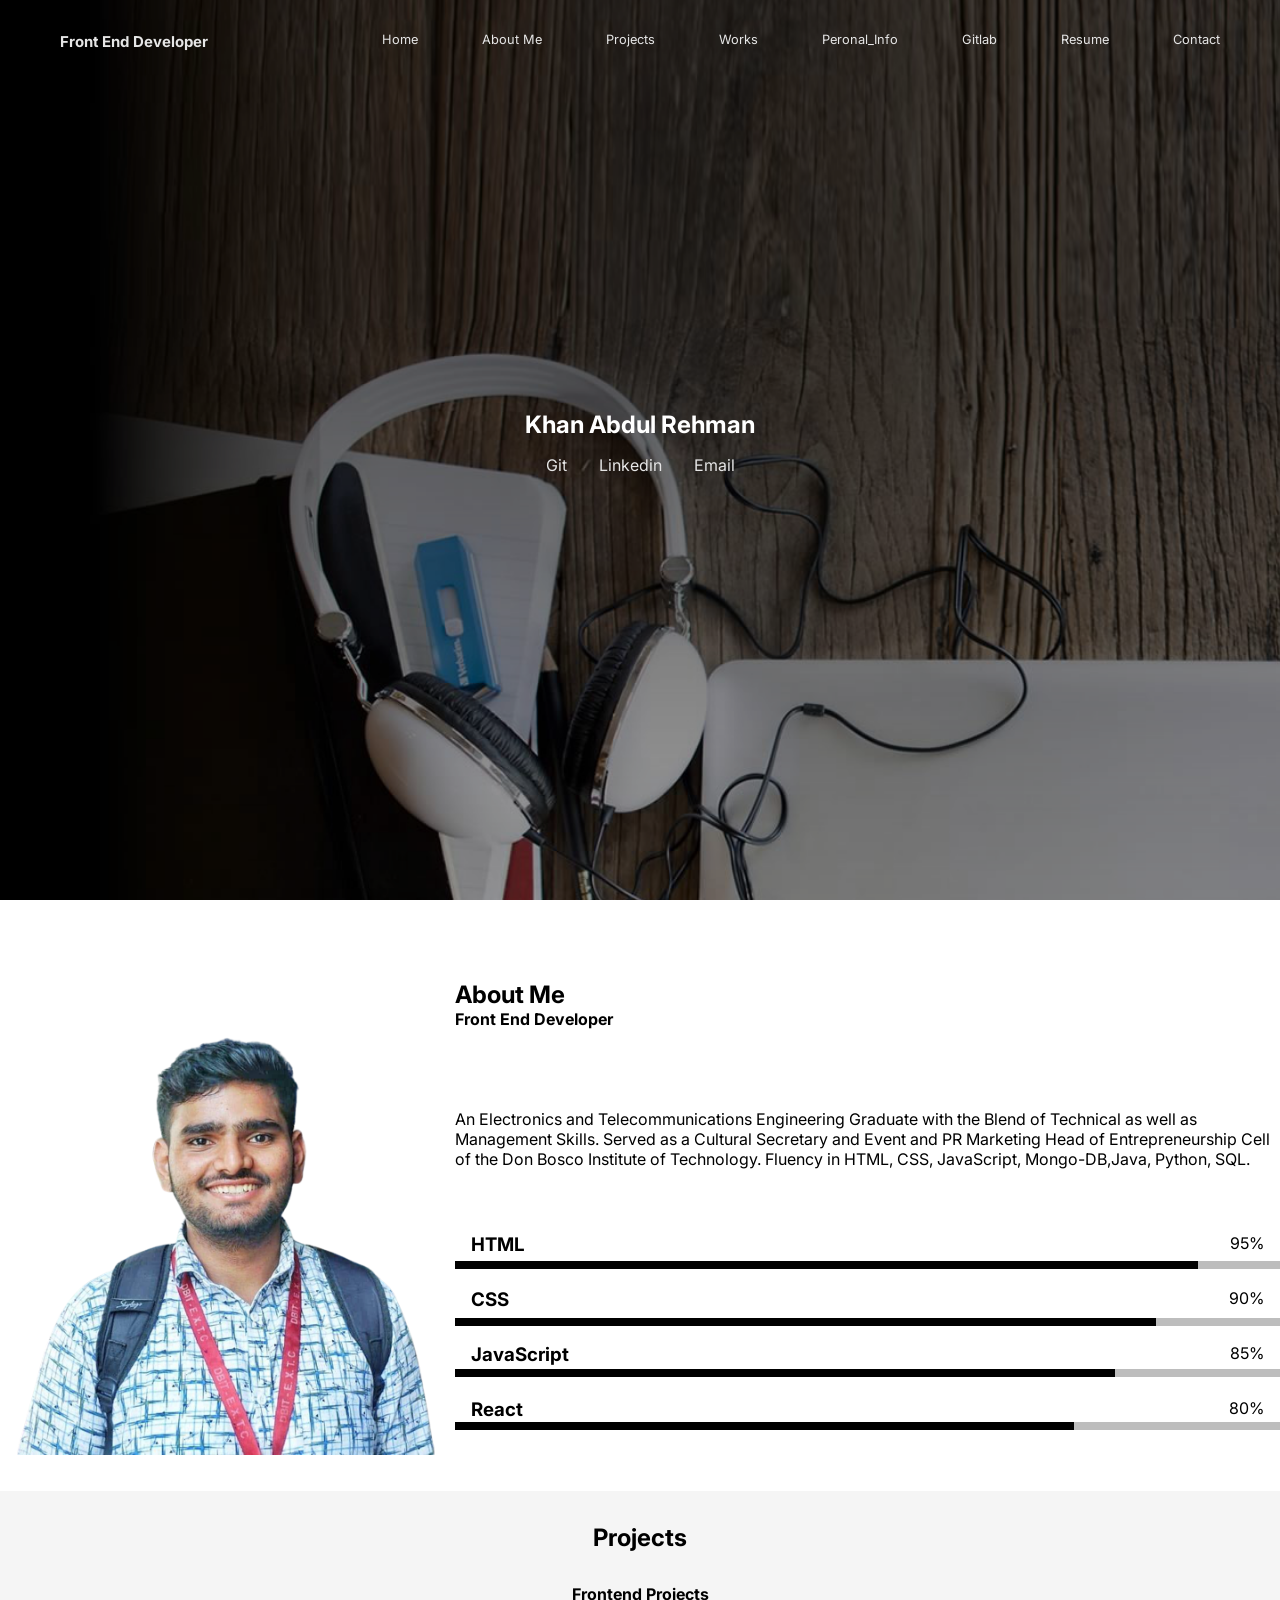
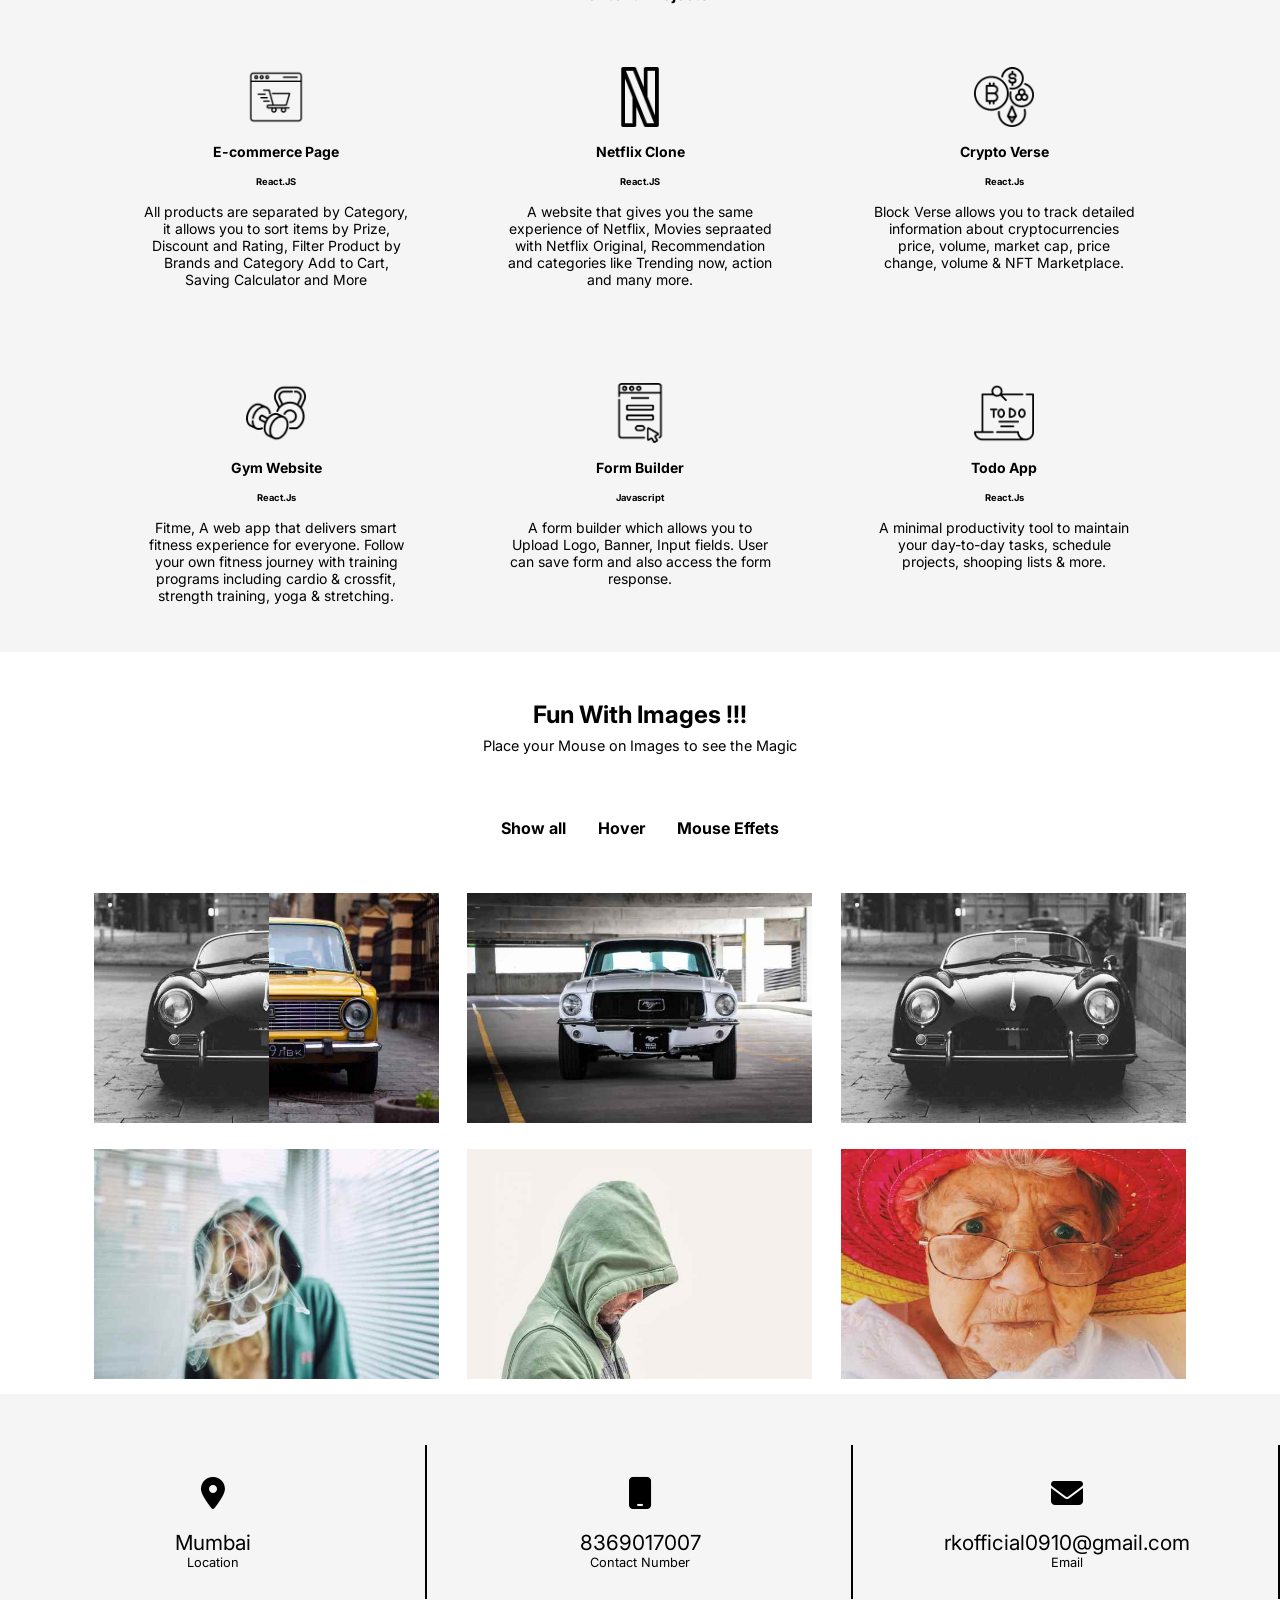
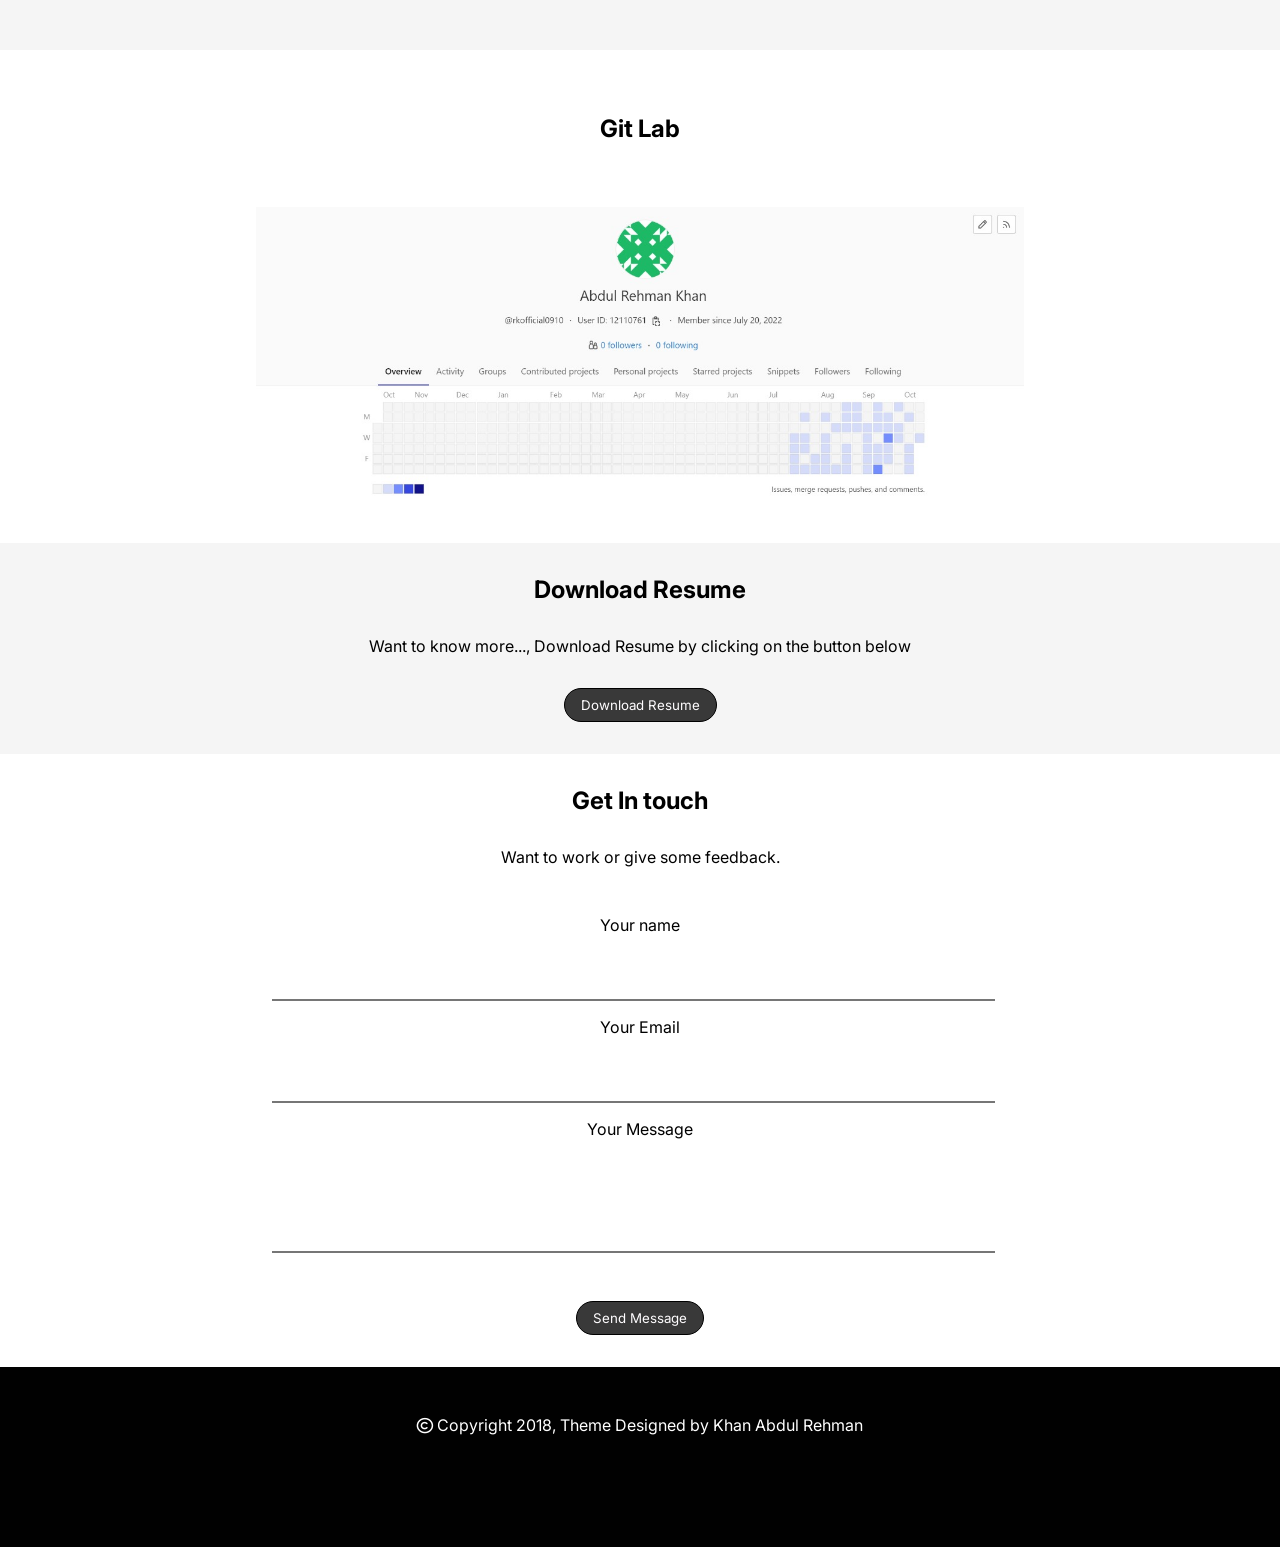
==== commit 2a7a36bb: "spelling mistake fixed" ====
--- a/index.html
+++ b/index.html
@@ -170,7 +170,7 @@
                 <h4>E-commerce Page</h4>
                 <h6>React.JS</h6>
                 <p>
-                  All products are separated by Category, it allows you to SORT items by Prize, Discount and Rating,
+                  All products are separated by Category, it allows you to sort items by Prize, Discount and Rating,
                   Filter Product by Brands and Category
                   Add to Cart, Saving Calculator and More
                 </p>
@@ -376,9 +376,9 @@
       <!-- Download Resume Section ends here -->
       <div class="main__contact_div" id="main__contact_div">
         <h2>Get In touch</h2>
-        <p>Lorem ipsum dolor sit, amet consectetur adipisicing.</p>
+        <p>Want to work or give some feedback.</p>
         <div class="contact_form">
-          <form action="/thanks.html" target="_blank">
+          <form action="/thanks.html" target="_blank" data-netlify="true">
             <label for="name">Your name</label>
             <input type="text" name="name" class="input_boxes" />
             <label for="email">Your Email</label>
--- a/style/style.css
+++ b/style/style.css
@@ -203,8 +203,8 @@
 }
 .container main .main__banner__name_social_handles {
   color: #ffffff;
+  background: url("../assets/bg1banner.png") no-repeat;
   background-color: black;
-  background: url(../assets/bg1banner.png) no-repeat;
   background-size: cover;
   height: 100vh;
   display: flex;
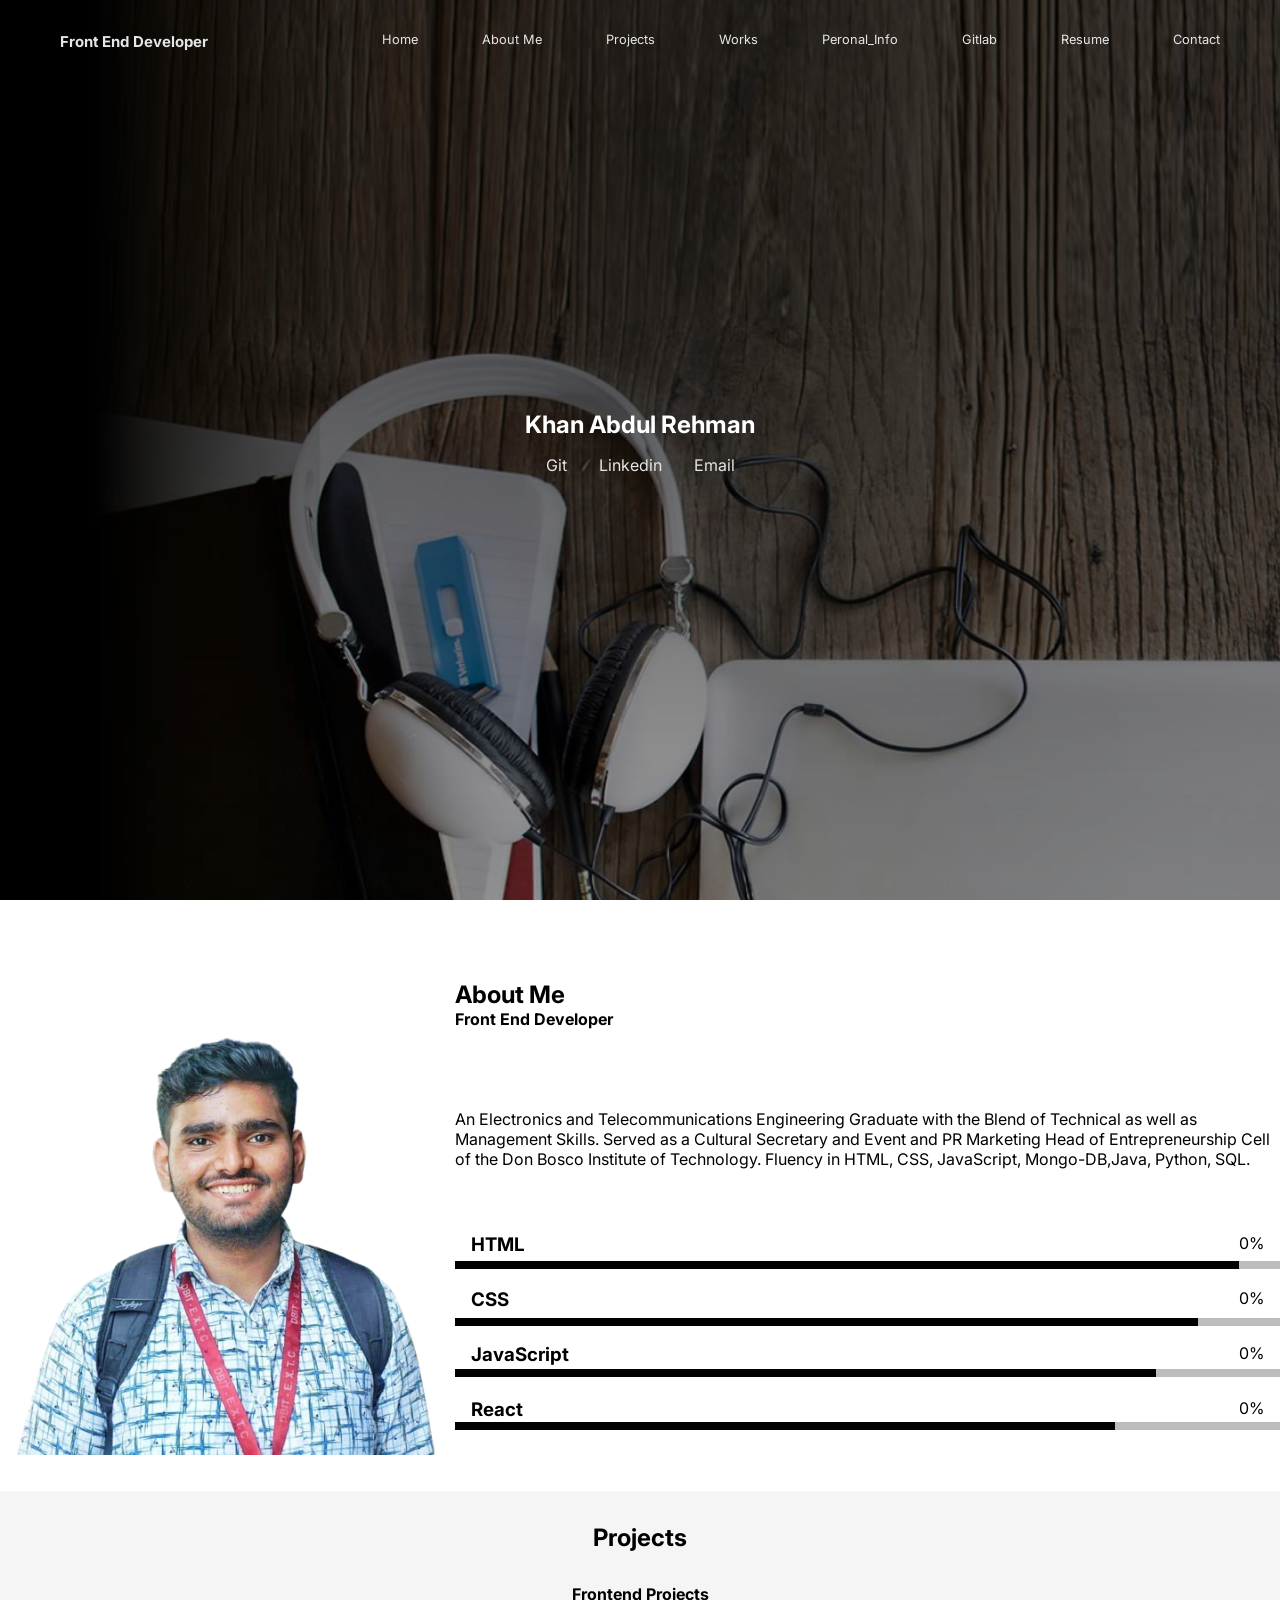
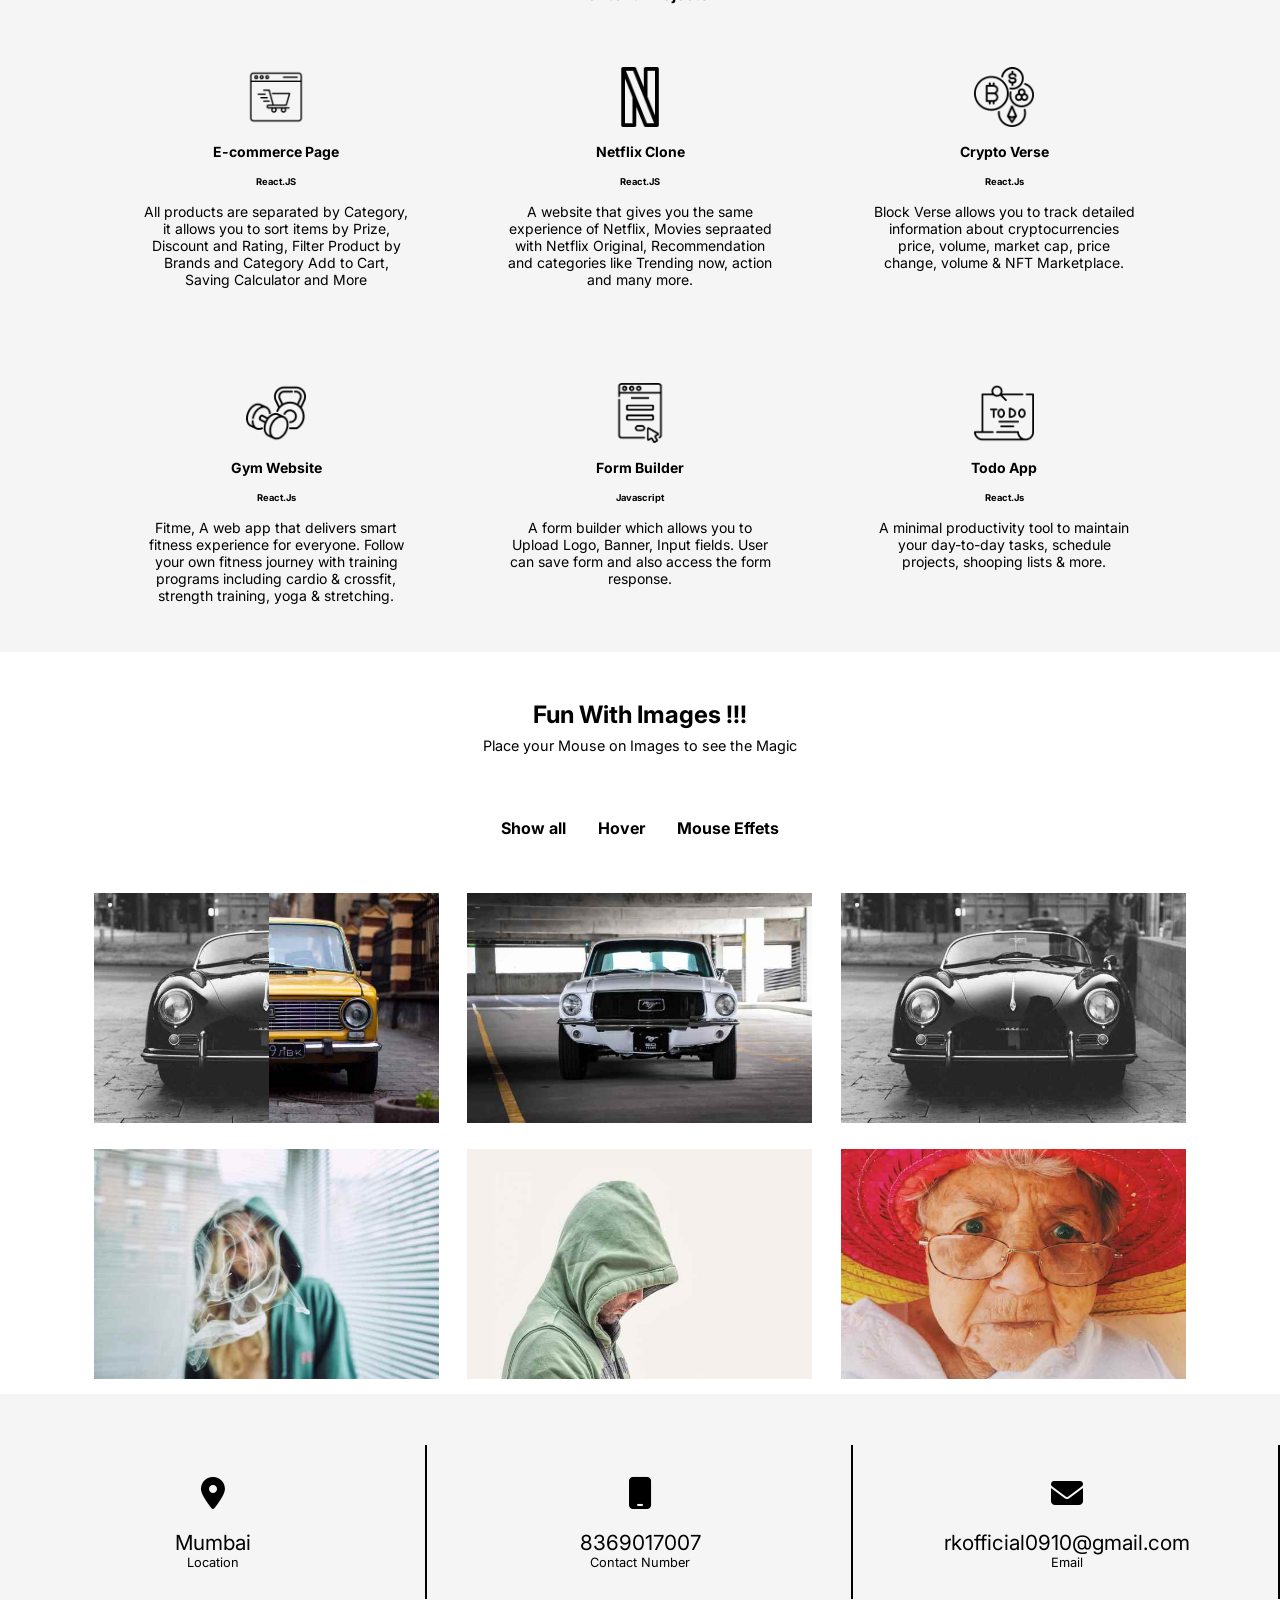
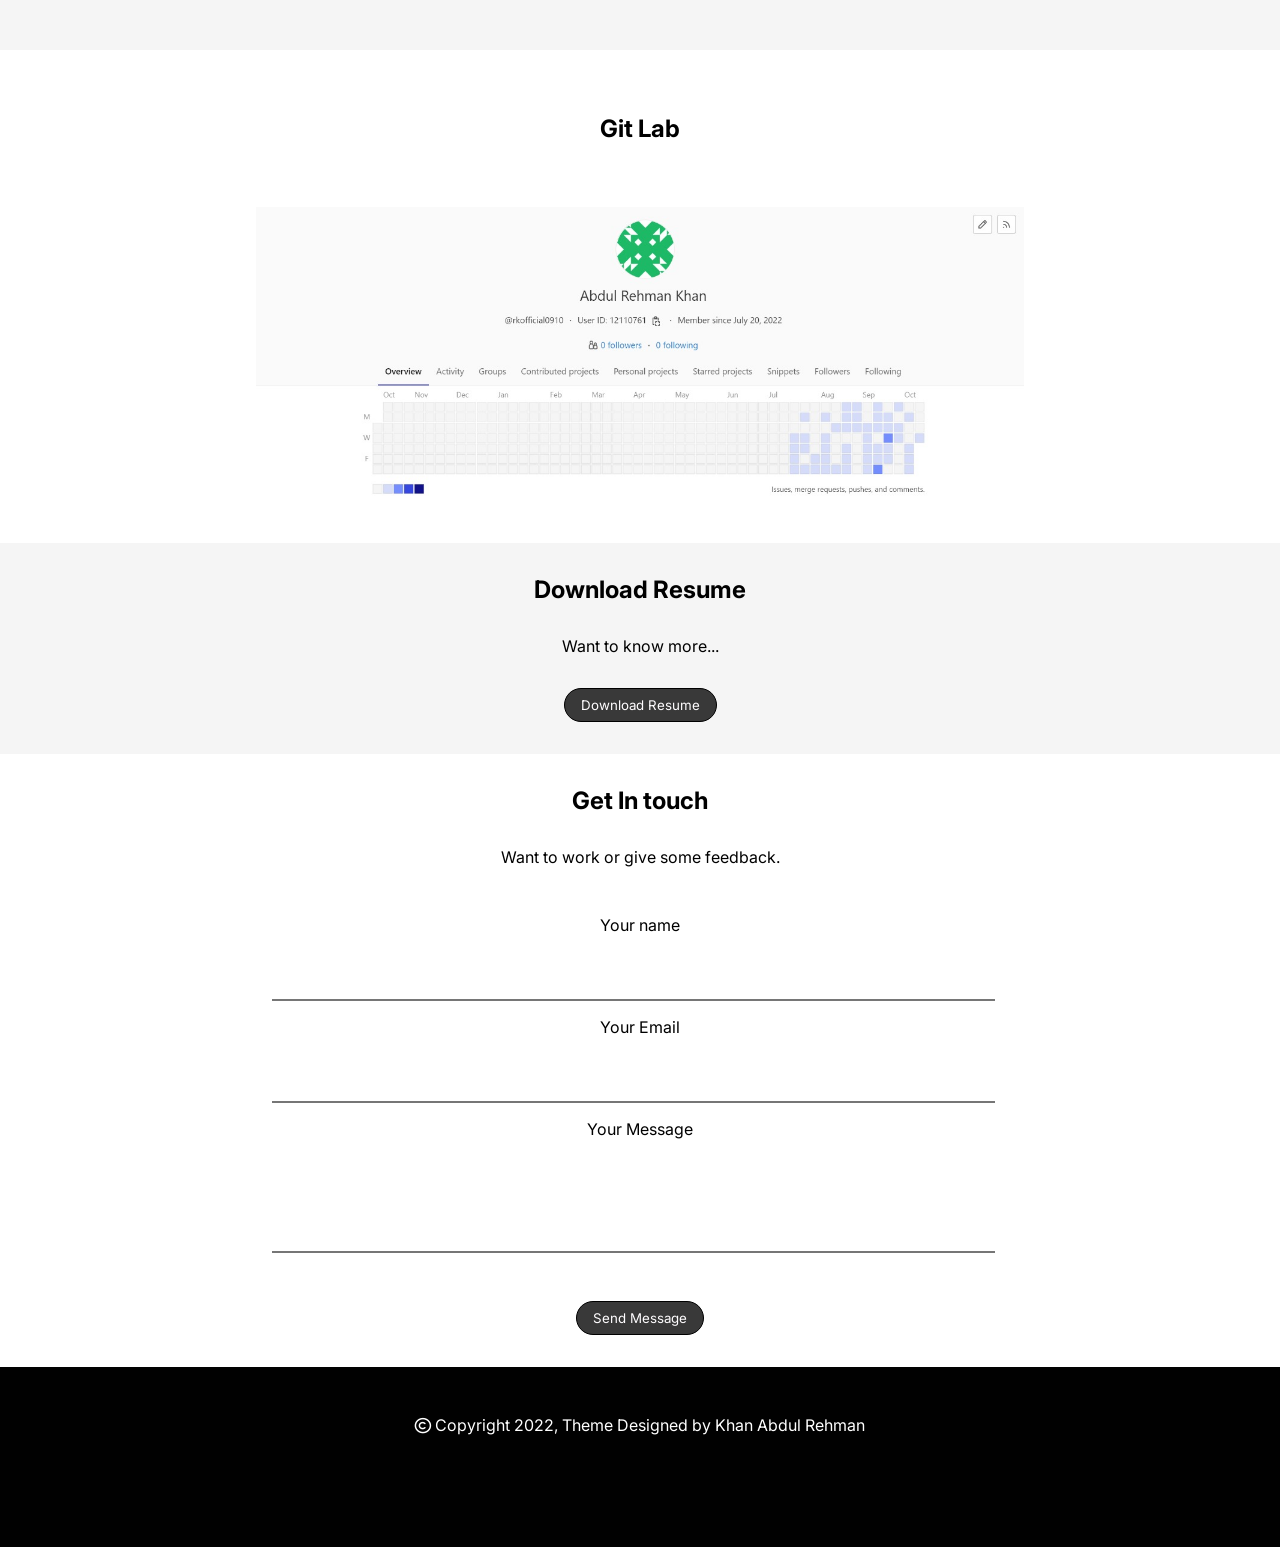
==== commit 83e7929e: "skill count increment animation" ====
--- a/index.html
+++ b/index.html
@@ -15,22 +15,6 @@
 </head>
 
 <body>
-  <!-- Loader Starts here -->
-  <div id="loader">
-    <div id="wrapperload">
-      <div class="load_boxes logo_anim1">
-        <img src="assets/logo_abdul_rehman.png" alt="" />
-      </div>
-      <div class="load_boxes">
-        <h3>Front End Developer</h3>
-      </div>
-      <div class="load_boxes logo_anim2">
-        <img src="assets/logo_abdul_rehman.png" alt="" />
-      </div>
-    </div>
-  </div>
-  <!-- Loader Ends here -->
-
   <div class="container" id="container">
     <a href="#container">
       <div class="bookmark">
@@ -47,7 +31,7 @@
 
       <div class="header__name_nav">
         <section class="header__name">
-          <a href="https://portfolio-react-abdul.netlify.app/" target="_blank">
+          <a href="https://khan-abdul-rehman.netlify.app/" target="_blank">
 
             <h3>Front End Developer</h3>
         </section>
@@ -135,20 +119,20 @@
               <div class="skill_chart__skills">
                 <span class="skill">
                   <h3>HTML</h3>
-                  <span id="skill_1"> 95% </span>
+                  <span id="skill_1">0% </span>
                 </span>
 
                 <span class="skill">
                   <h3>CSS</h3>
-                  <span id="skill_2"> 90% </span>
+                  <span id="skill_2"> 0% </span>
                 </span>
                 <span class="skill">
                   <h3>JavaScript</h3>
-                  <span id="skill_3"> 85% </span>
+                  <span id="skill_3"> 0% </span>
                 </span>
                 <span class="skill">
                   <h3>React</h3>
-                  <span id="skill_4"> 80% </span>
+                  <span id="skill_4"> 0% </span>
                 </span>
               </div>
             </div>
@@ -367,7 +351,7 @@
       <div class="main__download_resume" id="main__download_resume">
         <h2>Download Resume</h2>
         <p>
-          Want to know more..., Download Resume by clicking on the button below
+          Want to know more...
         </p>
         <a href="assets/Abdul_rehman_Fronted.pdf" download>
           <button onclick="">Download Resume</button>
@@ -393,7 +377,7 @@
         <section>
           <p>
             <i class="fa-regular fa-copyright"></i>
-            Copyright 2018, Theme Designed by
+            Copyright 2022, Theme Designed by
             <span> Khan Abdul Rehman </span>
           </p>
         </section>
--- a/style/style.css
+++ b/style/style.css
@@ -22,58 +22,8 @@
   margin: 0.5rem;
 }
 
-body {
-  overflow: hidden;
-}
-
-#loader {
-  display: flex;
-  justify-content: center;
-  align-items: center;
-  position: absolute;
-  top: 0;
-  left: 0;
-  z-index: 9999;
-  width: 100%;
-  height: 100%;
-  background-color: #fff;
-  animation: anim2 1s cubic-bezier(0.19, 1, 0.22, 1) 5s both;
-}
-
-#wrapperload {
-  width: 500px;
-  height: 100px;
-  overflow: hidden;
-  background-color: #fff;
-}
-
-#wrapperload .load_boxes {
-  display: flex;
-  justify-content: center;
-  align-items: center;
-  width: 100%;
-  height: 100%;
-  /* background-color: #efefef; */
-}
-
-.load_boxes img {
-  width: 40%;
-}
-
-.logo_anim1 {
-  animation: anim 2s cubic-bezier(0.19, 1, 0.22, 1) 1s both;
-}
-
-.load_boxes:nth-child(2) {
-  animation: anim 2s cubic-bezier(0.19, 1, 0.22, 1) 3s both;
-}
-
-.logo_anim2 {
-  animation: anim 2s cubic-bezier(0.19, 1, 0.22, 1) 5s both;
-}
-
 .animation_span {
-  transition: all 0.4s ease 6s;
+  transition: all 0.5s ease 0.3s;
   color: rgb(177, 177, 177);
   opacity: 0;
 }
@@ -83,16 +33,6 @@
   opacity: 1;
 }
 
-@keyframes anim {
-  to {
-    margin-top: -100px;
-  }
-}
-@keyframes anim2 {
-  to {
-    transform: translateY(-100%);
-  }
-}
 #bg {
   width: 100%;
   height: 100vh;
@@ -112,6 +52,660 @@
     width: 96%;
   }
 }
+a {
+  text-decoration: none;
+  color: #e6e6e6;
+}
+
+.container .header {
+  background-color: transparent;
+  position: absolute;
+  color: #ffffff;
+  width: 100%;
+}
+.container .header .header__name_nav {
+  display: flex;
+  justify-content: space-around;
+  font-size: 0.8rem;
+}
+.container .header .header__name_nav .header__name {
+  padding: 2rem;
+}
+.container .header .header__name_nav .header__nav_links ul {
+  display: flex;
+  flex-wrap: wrap;
+  list-style-type: none;
+}
+.container .header .header__name_nav .header__nav_links ul li {
+  padding: 2rem;
+}
+.container .header .header__name_nav .header__nav_links ul li:hover {
+  color: #ffffff;
+  font-weight: 700;
+  cursor: pointer;
+}
+.container .header .hamberg__close {
+  float: right;
+  font-size: 2rem;
+  padding: 2rem;
+  display: none;
+}
+.container .header .show_hamberg {
+  float: right;
+  font-size: 2rem;
+  padding: 2rem;
+  display: none;
+}
+.container .header .sliding {
+  animation-name: sliding;
+  animation-duration: 0.1s;
+}
+.container .header .header__nav_links ul {
+  display: block;
+}
+@keyframes sliding {
+  0% {
+    width: 0%;
+  }
+  100% {
+    width: 100%;
+  }
+}
+.container .header .backSlide {
+  animation-name: slidingBack;
+  animation-duration: 0.1s;
+}
+@keyframes slidingBack {
+  0% {
+    width: 100%;
+  }
+  100% {
+    width: 0%;
+  }
+}
+.container main .main__banner__name_social_handles {
+  color: #ffffff;
+  background: url("../assets/bg1banner.png") no-repeat;
+  background-color: black;
+  background-size: cover;
+  height: 100vh;
+  display: flex;
+  flex-direction: column;
+  justify-content: center;
+  text-align: center;
+}
+.container main .main__banner__name_social_handles .banner__social_handles ul {
+  display: flex;
+  justify-content: center;
+  list-style-type: none;
+}
+.container main .main__banner__name_social_handles .banner__social_handles ul li {
+  margin: 1rem;
+}
+.container main .main__banner__name_social_handles .banner__social_handles ul li:hover {
+  color: #ffffff;
+  font-weight: 700;
+  cursor: pointer;
+}
+.container main .portfolio_container {
+  text-align: center;
+  background-color: var(--secondary-color);
+  display: flex;
+  flex-direction: column;
+  width: 100%;
+}
+.container main .portfolio_container .portfolio {
+  margin-left: 5rem;
+  margin-right: 5rem;
+}
+.container main .portfolio_container .portfolio .protfolio_title {
+  padding-top: 2rem;
+}
+.container main .portfolio_container .portfolio .portfolio_buttons {
+  display: flex;
+  justify-content: center;
+  gap: 1rem;
+  margin-top: 5%;
+}
+.container main .portfolio_container .portfolio .protfolio_btn {
+  padding: 0.5rem;
+  border: none;
+  font-weight: 600;
+  font-size: 1rem;
+  background-color: transparent;
+  color: #ffffff;
+  font-weight: 700;
+  cursor: pointer;
+  color: black;
+  border-radius: 1rem;
+  height: 22px;
+}
+.container main .portfolio_container .portfolio .image_gallery {
+  margin-top: 3%;
+  display: flex;
+  flex-wrap: wrap;
+  justify-content: space-around;
+}
+.container main .portfolio_container .portfolio .image_gallery .image_gallery_items {
+  display: flex;
+  flex-direction: column;
+  width: 100%;
+  max-width: 345px;
+  margin: 1%;
+}
+.container main .portfolio_container .portfolio .image_gallery .item1 {
+  position: relative;
+}
+.container main .portfolio_container .portfolio .image_gallery .sliding_img_div {
+  position: absolute;
+  width: 100%;
+  top: 0;
+  clip: rect(0 175px 1000px 0);
+}
+.container main .portfolio_container .portfolio .image_gallery #sliding_img {
+  width: 100%;
+}
+.container main .portfolio_container .portfolio .image_gallery .item2 {
+  cursor: none;
+}
+.container main .portfolio_container .portfolio .image_gallery .magnifier {
+  border: 5px solid #000;
+}
+.container main .portfolio_container .portfolio .image_gallery .img_magnifier {
+  position: absolute;
+  height: 36px;
+  width: 36px;
+  border-radius: 50%;
+  border: 2px solid #000;
+  transition: transform 0.8s;
+}
+.container main .portfolio_container .portfolio .image_gallery #iem_3_img_div {
+  transition: transform 0.8s;
+}
+.container main .portfolio_container .portfolio .image_gallery .item3 {
+  position: relative;
+}
+.container main .portfolio_container .portfolio .image_gallery .item3:hover #iem_3_img_div {
+  transform: rotateY(90deg);
+  visibility: hidden;
+}
+.container main .portfolio_container .portfolio .image_gallery .ecommerce_backside {
+  text-align: left;
+  display: flex;
+  flex-direction: column;
+  justify-content: center;
+  position: absolute;
+  width: 100%;
+  height: 100%;
+  background-color: whitesmoke;
+  border-radius: 0.5rem;
+  color: black;
+  border: 1px solid black;
+  transition: transform 0.5s;
+  visibility: hidden;
+}
+.container main .portfolio_container .portfolio .image_gallery .ecommerce_backside p {
+  padding: 1rem;
+}
+.container main .portfolio_container .portfolio .image_gallery .item3:hover .ecommerce_backside {
+  visibility: visible;
+  transform: rotateY(-180deg);
+}
+.container main .portfolio_container .portfolio .image_gallery .item3:hover .ecommerce_backside p {
+  transform: rotateY(-180deg);
+}
+.container main .portfolio_container .portfolio .image_gallery .item_image {
+  display: flex;
+  position: relative;
+  overflow-x: hidden;
+  overflow-y: hidden;
+}
+.container main .portfolio_container .portfolio .image_gallery .item_image_img {
+  max-width: 100%;
+  transition: transform 0.2s;
+}
+.container main .portfolio_container .portfolio .image_gallery #zoomed_image_magnified {
+  position: absolute;
+  transform: scale(1.1);
+  clip-path: circle(15% at 50% 50%);
+  transition: transform 0.8s;
+  border: 2px solid black;
+}
+.container main .portfolio_container .portfolio .image_gallery .item_description {
+  height: 20%;
+  margin-left: 10%;
+  margin: 5%;
+}
+.container main .portfolio_container .portfolio .image_gallery #item4_img:hover {
+  animation: shake 0.1s;
+  animation-iteration-count: infinite;
+}
+@keyframes shake {
+  0% {
+    transform: translate(1px, 1px) rotate(0);
+  }
+  50% {
+    transform: translate(-1px, 5px) rotate(-1deg);
+  }
+  100% {
+    transform: translate(1px, -2px) rotate(-1deg);
+  }
+}
+.container main .portfolio_container .portfolio .image_gallery #item5_img {
+  position: relative;
+}
+.container main .portfolio_container .portfolio .image_gallery #overlapping_img {
+  display: none;
+  position: absolute;
+  top: 0;
+  left: 0;
+  z-index: 1;
+}
+.container main .portfolio_container .portfolio .image_gallery #item5_img:hover #overlapping_img {
+  display: inline;
+}
+.container main .portfolio_container .portfolio .image_gallery .drop_effect {
+  position: relative;
+  width: 100%;
+}
+.container main .portfolio_container .portfolio .image_gallery .item_dropdown {
+  position: absolute;
+  background-color: whitesmoke;
+  top: 0;
+  height: 0%;
+  width: 100%;
+  overflow: hidden;
+  transition: height 1s;
+  display: flex;
+  justify-content: center;
+  align-items: center;
+  transition: 1s ease-in-out;
+}
+.container main .portfolio_container .portfolio .image_gallery .item_dropdown p {
+  background-color: black;
+  padding: 0.5rem;
+  color: white;
+  border-radius: 0.5rem;
+  border: 1px solid black;
+  box-shadow: 2px 5px 4px #888888;
+}
+.container main .portfolio_container .portfolio .image_gallery .item_dropdown p:hover {
+  background-color: white;
+  color: black;
+  border: 1px solid white;
+}
+.container main .portfolio_container .portfolio .image_gallery .item6:hover #drop {
+  height: 99%;
+}
+.container main .portfolio_container .portfolio .image_gallery .item_title {
+  font-size: 1.1rem;
+  font-weight: 900;
+  margin: 5%;
+}
+.container main .portfolio_container .portfolio .image_gallery .item_profession_description {
+  font-size: 0.9rem;
+  font-weight: 200;
+  color: #bdbdbd;
+  margin: 5%;
+}
+.container main .portfolio_container .portfolio .image_gallery .item_detail {
+  margin: 5%;
+}
+.container main .portfolio_container .portfolio .image_gallery .item_email {
+  margin: 5%;
+}
+.container main .portfolio_container .portfolio .image_gallery .center {
+  display: flex;
+  justify-content: center;
+  text-align: center;
+}
+.container main .portfolio_container .portfolio .image_gallery .black {
+  background-color: #000;
+  margin-top: 5rem;
+}
+.container main .main__about_me {
+  display: flex;
+  margin-top: 3rem;
+  gap: 0.5rem;
+}
+.container main .main__about_me .about_me__image {
+  width: 100%;
+}
+.container main .main__about_me .about_me__image img {
+  max-width: 100%;
+  margin-top: 4rem;
+}
+.container main .main__about_me .about_me__description h2 {
+  padding-top: 2rem;
+}
+.container main .main__about_me .about_me__description .description__content {
+  margin-top: 1rem;
+  padding-top: 4rem;
+}
+.container main .main__about_me .about_me__description .description_skill_chart {
+  margin-top: 3rem;
+}
+.container main .main__about_me .about_me__description .description_skill_chart .skill_chart__skills {
+  position: relative;
+}
+.container main .main__about_me .about_me__description .description_skill_chart .skill_chart__skills .skill {
+  padding: 1rem;
+  display: flex;
+  justify-content: space-between;
+  visibility: hidden;
+}
+.container main .main__about_me .about_me__description .description_skill_chart .skill_chart__skills #skill_1 {
+  margin-left: 1rem;
+}
+.container main .main__about_me .about_me__description .description_skill_chart .skill_chart__skills #skill_1::before {
+  content: "";
+  position: absolute;
+  top: 20%;
+  left: 0%;
+  height: 0.5rem;
+  width: 100%;
+  background-color: rgb(189, 189, 189);
+}
+.container main .main__about_me .about_me__description .description_skill_chart .skill_chart__skills #skill_1::after {
+  content: "";
+  position: absolute;
+  top: 20%;
+  left: 0%;
+  height: 0.5rem;
+  width: 95%;
+  background-color: #010101;
+  display: var(--afterdisplay, none);
+  animation: skill_1 4s;
+}
+@keyframes skill_1 {
+  0% {
+    width: 0%;
+  }
+  100% {
+    width: 95%;
+  }
+}
+.container main .main__about_me .about_me__description .description_skill_chart .skill_chart__skills #skill_2 {
+  margin-left: 6%;
+}
+.container main .main__about_me .about_me__description .description_skill_chart .skill_chart__skills #skill_2::before {
+  content: "";
+  position: absolute;
+  top: 46%;
+  left: 0%;
+  height: 0.5rem;
+  width: 100%;
+  background-color: rgb(189, 189, 189);
+}
+.container main .main__about_me .about_me__description .description_skill_chart .skill_chart__skills #skill_2::after {
+  content: "";
+  position: absolute;
+  top: 46%;
+  left: 0%;
+  height: 0.5rem;
+  width: 90%;
+  background-color: #000000;
+  display: var(--afterdisplay, none);
+  animation: skill_2 4s;
+}
+@keyframes skill_2 {
+  0% {
+    width: 0%;
+  }
+  100% {
+    width: 90%;
+  }
+}
+.container main .main__about_me .about_me__description .description_skill_chart .skill_chart__skills #skill_3 {
+  margin-left: 0;
+}
+.container main .main__about_me .about_me__description .description_skill_chart .skill_chart__skills #skill_3::before {
+  content: "";
+  position: absolute;
+  top: 69%;
+  left: 0%;
+  height: 0.5rem;
+  width: 100%;
+  background-color: rgb(189, 189, 189);
+}
+.container main .main__about_me .about_me__description .description_skill_chart .skill_chart__skills #skill_3::after {
+  content: "";
+  position: absolute;
+  top: 69%;
+  left: 0%;
+  height: 0.5rem;
+  width: 85%;
+  background-color: #000000;
+  display: var(--afterdisplay, none);
+  animation: skill_3 4s;
+}
+@keyframes skill_3 {
+  0% {
+    width: 0%;
+  }
+  100% {
+    width: 85%;
+  }
+}
+.container main .main__about_me .about_me__description .description_skill_chart .skill_chart__skills #skill_4 {
+  margin-left: 6%;
+}
+.container main .main__about_me .about_me__description .description_skill_chart .skill_chart__skills #skill_4::before {
+  content: "";
+  position: absolute;
+  top: 93%;
+  left: 0%;
+  height: 0.5rem;
+  width: 100%;
+  background-color: rgb(189, 189, 189);
+}
+.container main .main__about_me .about_me__description .description_skill_chart .skill_chart__skills #skill_4::after {
+  content: "";
+  position: absolute;
+  top: 93%;
+  left: 0%;
+  height: 0.5rem;
+  width: 80%;
+  background-color: #000000;
+  display: var(--afterdisplay, none);
+  animation: skill_4 4s;
+}
+@keyframes skill_4 {
+  0% {
+    width: 0%;
+  }
+  100% {
+    width: 80%;
+  }
+}
+.container main .main__personal_details_container {
+  display: flex;
+  width: 100%;
+  background-color: #f5f5f5;
+}
+.container main .main__personal_details_container .personal_details {
+  text-align: center;
+  position: relative;
+  height: 10rem;
+  width: 33%;
+  padding: 3rem;
+}
+.container main .main__personal_details_container .personal_details::after {
+  content: "";
+  position: absolute;
+  right: 0;
+  top: 20%;
+  height: 60%;
+  border-right: 2px solid rgb(0, 0, 0);
+}
+.container main .main__personal_details_container .personal_details .icon {
+  font-size: 2rem;
+  color: #000000;
+  margin-top: 2rem;
+}
+.container main .main__personal_details_container .personal_details a {
+  color: #010101;
+}
+.container main .main__personal_details_container .personal_details .contact_info {
+  margin-top: 5%;
+  font-size: 1.3rem;
+}
+.container main .main__personal_details_container .personal_details .personal_details_info {
+  font-size: 0.8rem;
+}
+.container main .project_sections_div {
+  background-color: #f5f5f5;
+  transition-timing-function: ease-in;
+  transition: all;
+  height: 100%;
+}
+.container main .project_sections_div .project_sections__heading {
+  margin-top: 2rem;
+  text-align: center;
+}
+.container main .project_sections_div .project_sections__heading h2 {
+  padding: 2rem;
+}
+.container main .project_sections_div .project_section {
+  display: flex;
+  transition: 5s;
+  flex-wrap: wrap;
+  max-width: 100%;
+  gap: 4rem;
+  padding: 2rem;
+  margin: 1rem;
+  justify-content: center;
+  margin-top: 1rem;
+}
+.container main .project_sections_div .project_section .project {
+  text-align: center;
+  align-items: center;
+  display: flex;
+  flex-direction: column;
+  max-width: 300px;
+  margin: auto;
+  transition: 450ms;
+}
+.container main .project_sections_div .project_section .project img {
+  max-width: 20%;
+  margin-top: 5%;
+  transition: transform 2s;
+}
+.container main .project_sections_div .project_section .project #tesla_img {
+  border-radius: 0.5rem;
+}
+.container main .project_sections_div .project_section .project .project_details {
+  color: #000;
+  font-size: 14px;
+}
+.container main .project_sections_div .project_section .project .project_details p {
+  margin: 1rem;
+}
+.container main .project_sections_div .project_section .project .project_details h4 {
+  padding: 1rem;
+}
+.container main .project_sections_div .project_section .project:hover {
+  scale: 1.08;
+}
+.container main .gitlab_activity_div {
+  text-align: center;
+  background-color: white;
+  padding-bottom: 2rem;
+}
+.container main .gitlab_activity_div .gitlab_activity_div__heading h2 {
+  margin: 2rem;
+  padding: 2rem;
+}
+.container main .gitlab_activity_div .gitlab_activity_div_body img {
+  width: 60%;
+  max-height: 484px;
+}
+.container main .main__download_resume {
+  background-color: #f5f5f5;
+  text-align: center;
+  height: 100%;
+}
+.container main .main__download_resume h2 {
+  padding: 2rem;
+  padding: 2rem;
+}
+.container main .main__download_resume button {
+  margin: 2rem;
+  padding: 0.5rem;
+  background-color: #393939;
+  color: #fffdff;
+  cursor: pointer;
+  border-radius: 0.7rem;
+  padding: 0.5rem 1rem;
+  text-align: center;
+  border: 1px solid rgb(0, 0, 0);
+  border-radius: 2rem;
+}
+.container main .main__download_resume button:hover {
+  color: #ffffff;
+  font-weight: 700;
+  cursor: pointer;
+  background-color: white;
+  color: black;
+  background-color: #f5f5f5;
+}
+.container main .main__contact_div {
+  text-align: center;
+}
+.container main .main__contact_div h2 {
+  padding: 2rem;
+  padding: 2rem;
+}
+.container main .main__contact_div .contact_form {
+  margin-top: 3rem;
+  display: flex;
+  justify-content: center;
+  width: 100%;
+}
+.container main .main__contact_div .contact_form form {
+  width: 60%;
+}
+.container main .main__contact_div .contact_form .input_boxes {
+  display: block;
+  text-align: center;
+  padding: 1rem;
+  width: 90%;
+  margin: 1rem;
+  border-top: none;
+  border-left: none;
+  border-right: none;
+}
+.container main .main__contact_div .contact_form .input_boxes:nth-child(6) {
+  padding-top: 4rem;
+}
+.container main .main__contact_div .contact_form button {
+  margin: 2rem;
+  padding: 0.5rem;
+  background-color: #393939;
+  color: #fffdff;
+  cursor: pointer;
+  border-radius: 0.7rem;
+  padding: 0.5rem 1rem;
+  text-align: center;
+  border: 1px solid rgb(0, 0, 0);
+  border-radius: 2rem;
+}
+.container main .main__contact_div .contact_form button:hover {
+  color: #ffffff;
+  font-weight: 700;
+  cursor: pointer;
+  background-color: white;
+  color: black;
+}
+.container main .main__contact_div section {
+  background-color: #010101;
+  color: #fff;
+  height: 20vh;
+}
+.container main .main__contact_div section p {
+  padding-top: 3rem;
+}
+
 .bookmark {
   position: fixed;
   color: rgb(0, 0, 0);
@@ -130,674 +724,17 @@
   padding: 0.1rem;
 }
 
-a {
-  text-decoration: none;
-  color: #e6e6e6;
-}
-
-.container .header {
-  background-color: transparent;
-  position: absolute;
-  color: #ffffff;
-  width: 100%;
-}
-.container .header .header__name_nav {
-  display: flex;
-  justify-content: space-around;
-  font-size: 0.8rem;
-}
-.container .header .header__name_nav .header__name {
-  padding: 2rem;
-}
-.container .header .header__name_nav .header__nav_links ul {
-  display: flex;
-  flex-wrap: wrap;
-  list-style-type: none;
-}
-.container .header .header__name_nav .header__nav_links ul li {
-  padding: 2rem;
-}
-.container .header .header__name_nav .header__nav_links ul li:hover {
-  color: #ffffff;
-  font-weight: 700;
-  cursor: pointer;
-}
-.container .header .hamberg__close {
-  float: right;
-  font-size: 2rem;
-  padding: 2rem;
-  display: none;
-}
-.container .header .show_hamberg {
-  float: right;
-  font-size: 2rem;
-  padding: 2rem;
-  display: none;
-}
-.container .header .sliding {
-  animation-name: sliding;
-  animation-duration: 0.1s;
-}
-.container .header .header__nav_links ul {
-  display: block;
-}
-@keyframes sliding {
-  0% {
-    width: 0%;
-  }
-  100% {
-    width: 100%;
-  }
-}
-.container .header .backSlide {
-  animation-name: slidingBack;
-  animation-duration: 0.1s;
-}
-@keyframes slidingBack {
-  0% {
-    width: 100%;
-  }
-  100% {
-    width: 0%;
-  }
-}
-.container main .main__banner__name_social_handles {
-  color: #ffffff;
-  background: url("../assets/bg1banner.png") no-repeat;
-  background-color: black;
-  background-size: cover;
-  height: 100vh;
-  display: flex;
-  flex-direction: column;
-  justify-content: center;
-  text-align: center;
-}
-.container main .main__banner__name_social_handles .banner__social_handles ul {
-  display: flex;
-  justify-content: center;
-  list-style-type: none;
-}
-.container main .main__banner__name_social_handles .banner__social_handles ul li {
-  margin: 1rem;
-}
-.container main .main__banner__name_social_handles .banner__social_handles ul li:hover {
-  color: #ffffff;
-  font-weight: 700;
-  cursor: pointer;
-}
-.container main .portfolio_container {
-  text-align: center;
-  background-color: var(--secondary-color);
-  display: flex;
-  flex-direction: column;
-  width: 100%;
-}
-.container main .portfolio_container .portfolio {
-  margin-left: 5rem;
-  margin-right: 5rem;
-}
-.container main .portfolio_container .portfolio .protfolio_title {
-  padding-top: 2rem;
-}
-.container main .portfolio_container .portfolio .portfolio_buttons {
-  display: flex;
-  justify-content: center;
-  gap: 1rem;
-  margin-top: 5%;
-}
-.container main .portfolio_container .portfolio .protfolio_btn {
-  padding: 0.5rem;
-  border: none;
-  font-weight: 600;
-  font-size: 1rem;
-  background-color: transparent;
-  color: #ffffff;
-  font-weight: 700;
-  cursor: pointer;
-  color: black;
-  border-radius: 1rem;
-  height: 22px;
-}
-.container main .portfolio_container .portfolio .image_gallery {
-  margin-top: 3%;
-  display: flex;
-  flex-wrap: wrap;
-  justify-content: space-around;
-}
-.container main .portfolio_container .portfolio .image_gallery .image_gallery_items {
-  display: flex;
-  flex-direction: column;
-  width: 100%;
-  max-width: 345px;
-  margin: 1%;
-}
-.container main .portfolio_container .portfolio .image_gallery .item1 {
-  position: relative;
-}
-.container main .portfolio_container .portfolio .image_gallery .sliding_img_div {
-  position: absolute;
-  width: 100%;
-  top: 0;
-  clip: rect(0 175px 1000px 0);
-}
-.container main .portfolio_container .portfolio .image_gallery #sliding_img {
-  width: 100%;
-}
-.container main .portfolio_container .portfolio .image_gallery .item2 {
-  cursor: none;
-}
-.container main .portfolio_container .portfolio .image_gallery .magnifier {
-  border: 5px solid #000;
-}
-.container main .portfolio_container .portfolio .image_gallery .img_magnifier {
-  position: absolute;
-  height: 36px;
-  width: 36px;
-  border-radius: 50%;
-  border: 2px solid #000;
-  transition: transform 0.8s;
-}
-.container main .portfolio_container .portfolio .image_gallery #iem_3_img_div {
-  transition: transform 0.8s;
-}
-.container main .portfolio_container .portfolio .image_gallery .item3 {
-  position: relative;
-}
-.container main .portfolio_container .portfolio .image_gallery .item3:hover #iem_3_img_div {
-  transform: rotateY(90deg);
-  visibility: hidden;
-}
-.container main .portfolio_container .portfolio .image_gallery .ecommerce_backside {
-  text-align: left;
-  display: flex;
-  flex-direction: column;
-  justify-content: center;
-  position: absolute;
-  width: 100%;
-  height: 100%;
-  background-color: whitesmoke;
-  border-radius: 0.5rem;
-  color: black;
-  border: 1px solid black;
-  transition: transform 0.5s;
-  visibility: hidden;
-}
-.container main .portfolio_container .portfolio .image_gallery .ecommerce_backside p {
-  padding: 1rem;
-}
-.container main .portfolio_container .portfolio .image_gallery .item3:hover .ecommerce_backside {
-  visibility: visible;
-  transform: rotateY(-180deg);
-}
-.container main .portfolio_container .portfolio .image_gallery .item3:hover .ecommerce_backside p {
-  transform: rotateY(-180deg);
-}
-.container main .portfolio_container .portfolio .image_gallery .item_image {
-  display: flex;
-  position: relative;
-  overflow-x: hidden;
-  overflow-y: hidden;
-}
-.container main .portfolio_container .portfolio .image_gallery .item_image_img {
-  max-width: 100%;
-  transition: transform 0.2s;
-}
-.container main .portfolio_container .portfolio .image_gallery #zoomed_image_magnified {
-  position: absolute;
-  transform: scale(1.1);
-  clip-path: circle(15% at 50% 50%);
-  transition: transform 0.8s;
-  border: 2px solid black;
-}
-.container main .portfolio_container .portfolio .image_gallery .item_description {
-  height: 20%;
-  margin-left: 10%;
-  margin: 5%;
-}
-.container main .portfolio_container .portfolio .image_gallery #item4_img:hover {
-  animation: shake 0.1s;
-  animation-iteration-count: infinite;
-}
-@keyframes shake {
-  0% {
-    transform: translate(1px, 1px) rotate(0);
-  }
-  50% {
-    transform: translate(-1px, 5px) rotate(-1deg);
-  }
-  100% {
-    transform: translate(1px, -2px) rotate(-1deg);
-  }
-}
-.container main .portfolio_container .portfolio .image_gallery #item5_img {
-  position: relative;
-}
-.container main .portfolio_container .portfolio .image_gallery #overlapping_img {
-  display: none;
-  position: absolute;
-  top: 0;
-  left: 0;
-  z-index: 1;
-}
-.container main .portfolio_container .portfolio .image_gallery #item5_img:hover #overlapping_img {
-  display: inline;
-}
-.container main .portfolio_container .portfolio .image_gallery .drop_effect {
-  position: relative;
-  width: 100%;
-}
-.container main .portfolio_container .portfolio .image_gallery .item_dropdown {
-  position: absolute;
-  background-color: whitesmoke;
-  top: 0;
-  height: 0%;
-  width: 100%;
-  overflow: hidden;
-  transition: height 1s;
-  display: flex;
-  justify-content: center;
-  align-items: center;
-  transition: 1s ease-in-out;
-}
-.container main .portfolio_container .portfolio .image_gallery .item_dropdown p {
-  background-color: black;
-  padding: 0.5rem;
-  color: white;
-  border-radius: 0.5rem;
-  border: 1px solid black;
-  box-shadow: 2px 5px 4px #888888;
-}
-.container main .portfolio_container .portfolio .image_gallery .item_dropdown p:hover {
-  background-color: white;
-  color: black;
-  border: 1px solid white;
-}
-.container main .portfolio_container .portfolio .image_gallery .item6:hover #drop {
-  height: 99%;
-}
-.container main .portfolio_container .portfolio .image_gallery .item_title {
-  font-size: 1.1rem;
-  font-weight: 900;
-  margin: 5%;
-}
-.container main .portfolio_container .portfolio .image_gallery .item_profession_description {
-  font-size: 0.9rem;
-  font-weight: 200;
-  color: #bdbdbd;
-  margin: 5%;
-}
-.container main .portfolio_container .portfolio .image_gallery .item_detail {
-  margin: 5%;
-}
-.container main .portfolio_container .portfolio .image_gallery .item_email {
-  margin: 5%;
-}
-.container main .portfolio_container .portfolio .image_gallery .center {
-  display: flex;
-  justify-content: center;
-  text-align: center;
-}
-.container main .portfolio_container .portfolio .image_gallery .black {
-  background-color: #000;
-  margin-top: 5rem;
-}
-.container main .main__about_me {
-  display: flex;
-  margin-top: 3rem;
-  gap: 0.5rem;
-}
-.container main .main__about_me .about_me__image {
-  width: 100%;
-}
-.container main .main__about_me .about_me__image img {
-  max-width: 100%;
-  margin-top: 4rem;
-}
-.container main .main__about_me .about_me__description h2 {
-  padding-top: 2rem;
-}
-.container main .main__about_me .about_me__description .description__content {
-  margin-top: 1rem;
-  padding-top: 4rem;
-}
-.container main .main__about_me .about_me__description .description_skill_chart {
-  margin-top: 3rem;
-}
-.container main .main__about_me .about_me__description .description_skill_chart .skill_chart__skills {
-  position: relative;
-}
-.container main .main__about_me .about_me__description .description_skill_chart .skill_chart__skills .skill {
-  padding: 1rem;
-  display: flex;
-  justify-content: space-between;
-  visibility: hidden;
-}
-.container main .main__about_me .about_me__description .description_skill_chart .skill_chart__skills #skill_1 {
-  margin-left: 1rem;
-}
-.container main .main__about_me .about_me__description .description_skill_chart .skill_chart__skills #skill_1::before {
-  content: "";
-  position: absolute;
-  top: 20%;
-  left: 0%;
-  height: 0.5rem;
-  width: 100%;
-  background-color: rgb(189, 189, 189);
-}
-.container main .main__about_me .about_me__description .description_skill_chart .skill_chart__skills #skill_1::after {
-  content: "";
-  position: absolute;
-  top: 20%;
-  left: 0%;
-  height: 0.5rem;
-  width: 90%;
-  background-color: #010101;
-  display: var(--afterdisplay, none);
-  animation: skill_1 4s;
-}
-@keyframes skill_1 {
-  0% {
-    width: 0%;
-  }
-  100% {
-    width: 90%;
-  }
-}
-.container main .main__about_me .about_me__description .description_skill_chart .skill_chart__skills #skill_2 {
-  margin-left: 6%;
-}
-.container main .main__about_me .about_me__description .description_skill_chart .skill_chart__skills #skill_2::before {
-  content: "";
-  position: absolute;
-  top: 46%;
-  left: 0%;
-  height: 0.5rem;
-  width: 100%;
-  background-color: rgb(189, 189, 189);
-}
-.container main .main__about_me .about_me__description .description_skill_chart .skill_chart__skills #skill_2::after {
-  content: "";
-  position: absolute;
-  top: 46%;
-  left: 0%;
-  height: 0.5rem;
-  width: 85%;
-  background-color: #000000;
-  display: var(--afterdisplay, none);
-  animation: skill_2 4s;
-}
-@keyframes skill_2 {
-  0% {
-    width: 0%;
-  }
-  100% {
-    width: 85%;
-  }
-}
-.container main .main__about_me .about_me__description .description_skill_chart .skill_chart__skills #skill_3 {
-  margin-left: 0;
-}
-.container main .main__about_me .about_me__description .description_skill_chart .skill_chart__skills #skill_3::before {
-  content: "";
-  position: absolute;
-  top: 69%;
-  left: 0%;
-  height: 0.5rem;
-  width: 100%;
-  background-color: rgb(189, 189, 189);
-}
-.container main .main__about_me .about_me__description .description_skill_chart .skill_chart__skills #skill_3::after {
-  content: "";
-  position: absolute;
-  top: 69%;
-  left: 0%;
-  height: 0.5rem;
-  width: 80%;
-  background-color: #000000;
-  display: var(--afterdisplay, none);
-  animation: skill_3 4s;
-}
-@keyframes skill_3 {
-  0% {
-    width: 0%;
-  }
-  100% {
-    width: 80%;
-  }
-}
-.container main .main__about_me .about_me__description .description_skill_chart .skill_chart__skills #skill_4 {
-  margin-left: 6%;
-}
-.container main .main__about_me .about_me__description .description_skill_chart .skill_chart__skills #skill_4::before {
-  content: "";
-  position: absolute;
-  top: 93%;
-  left: 0%;
-  height: 0.5rem;
-  width: 100%;
-  background-color: rgb(189, 189, 189);
-}
-.container main .main__about_me .about_me__description .description_skill_chart .skill_chart__skills #skill_4::after {
-  content: "";
-  position: absolute;
-  top: 93%;
-  left: 0%;
-  height: 0.5rem;
-  width: 75%;
-  background-color: #000000;
-  display: var(--afterdisplay, none);
-  animation: skill_4 4s;
-}
-@keyframes skill_4 {
-  0% {
-    width: 0%;
-  }
-  100% {
-    width: 75%;
-  }
-}
-.container main .main__personal_details_container {
-  display: flex;
-  width: 100%;
-  background-color: #f5f5f5;
-}
-.container main .main__personal_details_container .personal_details {
-  text-align: center;
-  position: relative;
-  height: 10rem;
-  width: 33%;
-  padding: 3rem;
-}
-.container main .main__personal_details_container .personal_details::after {
-  content: "";
-  position: absolute;
-  right: 0;
-  top: 20%;
-  height: 60%;
-  border-right: 2px solid rgb(0, 0, 0);
-}
-.container main .main__personal_details_container .personal_details .icon {
-  font-size: 2rem;
-  color: #000000;
-  margin-top: 2rem;
-}
-.container main .main__personal_details_container .personal_details a {
-  color: #010101;
-}
-.container main .main__personal_details_container .personal_details .contact_info {
-  margin-top: 5%;
-  font-size: 1.3rem;
-}
-.container main .main__personal_details_container .personal_details .personal_details_info {
-  font-size: 0.8rem;
-}
-.container main .project_sections_div {
-  background-color: #f5f5f5;
-  transition-timing-function: ease-in;
-  transition: all;
-  height: 100%;
-}
-.container main .project_sections_div .project_sections__heading {
-  margin-top: 2rem;
-  text-align: center;
-}
-.container main .project_sections_div .project_sections__heading h2 {
-  padding: 2rem;
-}
-.container main .project_sections_div .project_section {
-  display: flex;
-  transition: 5s;
-  flex-wrap: wrap;
-  max-width: 100%;
-  gap: 4rem;
-  padding: 2rem;
-  margin: 1rem;
-  justify-content: center;
-  margin-top: 1rem;
-}
-.container main .project_sections_div .project_section .project {
-  text-align: center;
-  align-items: center;
-  display: flex;
-  flex-direction: column;
-  max-width: 300px;
-  margin: auto;
-  transition: 450ms;
-}
-.container main .project_sections_div .project_section .project img {
-  max-width: 20%;
-  margin-top: 5%;
-  transition: transform 2s;
-}
-.container main .project_sections_div .project_section .project #tesla_img {
-  border-radius: 0.5rem;
-}
-.container main .project_sections_div .project_section .project .project_details {
-  color: #000;
-  font-size: 14px;
-}
-.container main .project_sections_div .project_section .project .project_details p {
-  margin: 1rem;
-}
-.container main .project_sections_div .project_section .project .project_details h4 {
-  padding: 1rem;
-}
-.container main .project_sections_div .project_section .project:hover {
-  scale: 1.08;
-}
-.container main .gitlab_activity_div {
-  text-align: center;
-  background-color: white;
-  padding-bottom: 2rem;
-}
-.container main .gitlab_activity_div .gitlab_activity_div__heading h2 {
-  margin: 2rem;
-  padding: 2rem;
-}
-.container main .gitlab_activity_div .gitlab_activity_div_body img {
-  width: 60%;
-  max-height: 484px;
-}
-.container main .main__download_resume {
-  background-color: #f5f5f5;
-  text-align: center;
-  height: 100%;
-}
-.container main .main__download_resume h2 {
-  padding: 2rem;
-  padding: 2rem;
-}
-.container main .main__download_resume button {
-  margin: 2rem;
-  padding: 0.5rem;
-  background-color: #393939;
-  color: #fffdff;
-  cursor: pointer;
-  border-radius: 0.7rem;
-  padding: 0.5rem 1rem;
-  text-align: center;
-  border: 1px solid rgb(0, 0, 0);
-  border-radius: 2rem;
-}
-.container main .main__download_resume button:hover {
-  color: #ffffff;
-  font-weight: 700;
-  cursor: pointer;
-  background-color: white;
-  color: black;
-  background-color: #f5f5f5;
-}
-.container main .main__contact_div {
-  text-align: center;
-}
-.container main .main__contact_div h2 {
-  padding: 2rem;
-  padding: 2rem;
-}
-.container main .main__contact_div .contact_form {
-  margin-top: 3rem;
-  display: flex;
-  justify-content: center;
-  width: 100%;
-}
-.container main .main__contact_div .contact_form form {
-  width: 60%;
-}
-.container main .main__contact_div .contact_form .input_boxes {
-  display: block;
-  text-align: center;
-  padding: 1rem;
-  width: 90%;
-  margin: 1rem;
-  border-top: none;
-  border-left: none;
-  border-right: none;
-}
-.container main .main__contact_div .contact_form .input_boxes:nth-child(6) {
-  padding-top: 4rem;
-}
-.container main .main__contact_div .contact_form button {
-  margin: 2rem;
-  padding: 0.5rem;
-  background-color: #393939;
-  color: #fffdff;
-  cursor: pointer;
-  border-radius: 0.7rem;
-  padding: 0.5rem 1rem;
-  text-align: center;
-  border: 1px solid rgb(0, 0, 0);
-  border-radius: 2rem;
-}
-.container main .main__contact_div .contact_form button:hover {
-  color: #ffffff;
-  font-weight: 700;
-  cursor: pointer;
-  background-color: white;
-  color: black;
-}
-.container main .main__contact_div section {
-  background-color: #010101;
-  color: #fff;
-  height: 20vh;
-}
-.container main .main__contact_div section p {
-  padding-top: 3rem;
-}
-
 @media only screen and (max-width: 820px) {
   .container .main__about_me {
     display: flex;
     flex-direction: column;
+    text-align: center;
     gap: 0.5rem;
   }
 }
 @media only screen and (max-width: 768px) {
   html {
     font-size: 80%;
-  }
-  .container main .main__about_me {
-    flex-direction: column;
-    text-align: center;
   }
   .container main .main__about_me .about_me__image {
     width: 100%;
